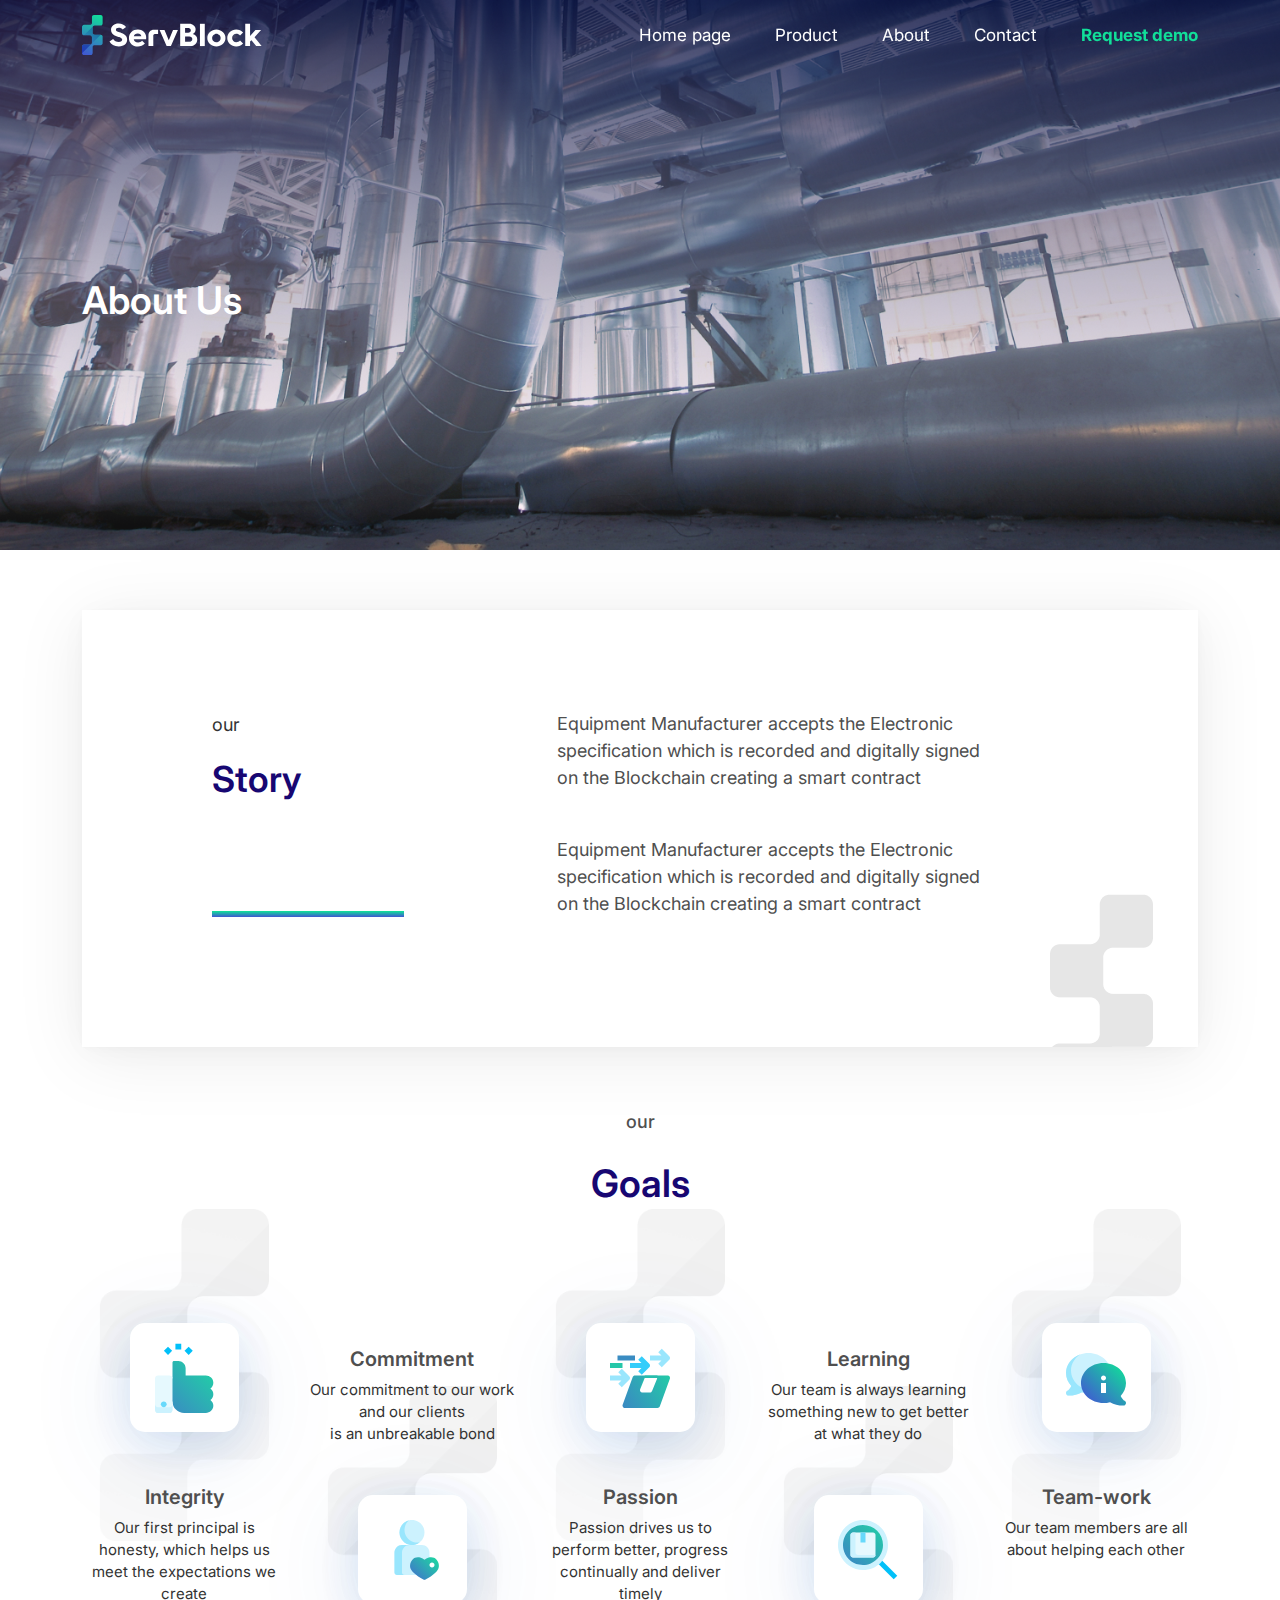
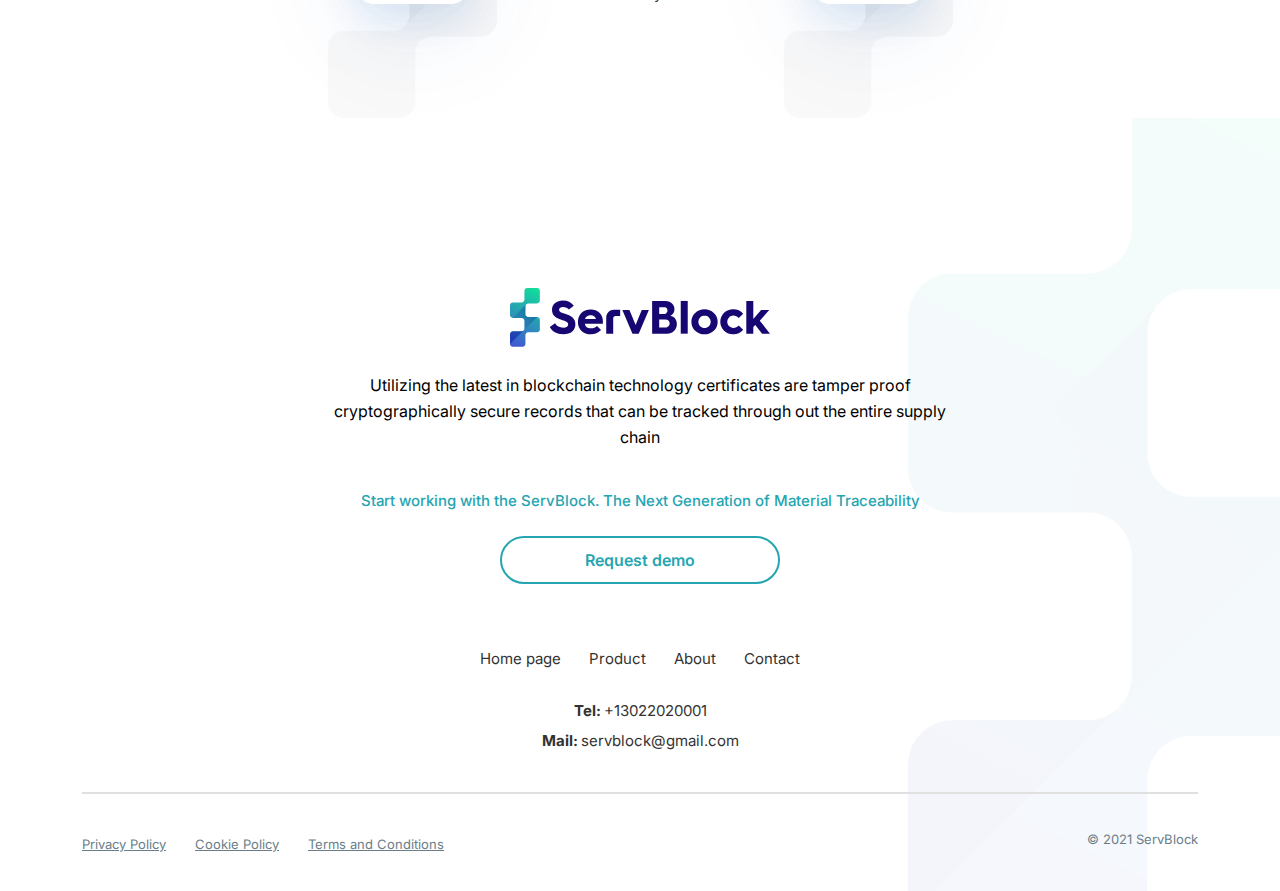
==== about-us.html @ 9f42ec57 "update" ====
<!DOCTYPE html>
<html lang="en">

<head>
    <meta charset="UTF-8">
    <meta http-equiv="X-UA-Compatible" content="IE=edge">
    <meta name="viewport" content="width=device-width, initial-scale=1.0">
    <title>About Us</title>
    <link rel="stylesheet" href="css/bootstrap.min.css">
    <link rel="stylesheet" href="css/common.css">
    <link rel="stylesheet" href="css/responsive.css">
</head>

<body>
    <div class="page-wrapper">
        <header class="header">
            <div class="container">
                <div class="row">
                    <div class="col-md-3">
                        <div class="header__logo">
                            <a href="index.html">
                                <img src="img/logo.svg" class="whitetext" alt="logo">
                                <img src="img/logo-blue.svg" class="bluetext" alt="logo">
                            </a>
                        </div>
                    </div>
                    <div class="col-md-9">
                        <button class="closemenu">
                            <img src="img/close.svg" alt="close menu">
                        </button>
                        <nav class="header__menu">
                            <ul>
                                <li><a href="#">Home page</a></li>
                                <li><a href="#">Product</a></li>
                                <li><a href="#">About</a></li>
                                <li><a href="#">Contact</a></li>
                                <li class="green"><a href="#"><span>Request demo</span></a></li>
                            </ul>
                        </nav>
                    </div>
                    <button class="menuburger">
                        <?xml version="1.0" encoding="iso-8859-1"?>
                        <!-- Generator: Adobe Illustrator 19.0.0, SVG Export Plug-In . SVG Version: 6.00 Build 0)  -->
                        <svg version="1.1" id="Capa_1" xmlns="http://www.w3.org/2000/svg"
                            xmlns:xlink="http://www.w3.org/1999/xlink" x="0px" y="0px" viewBox="0 0 341.333 341.333"
                            style="enable-background:new 0 0 341.333 341.333;" xml:space="preserve">
                            <g>
                                <g>
                                    <rect y="277.333" width="341.333" height="42.667" />
                                </g>
                            </g>
                            <g>
                                <g>
                                    <rect y="149.333" width="341.333" height="42.667" />
                                </g>
                            </g>
                            <g>
                                <g>
                                    <rect y="21.333" width="341.333" height="42.667" />
                                </g>
                            </g>

                        </svg>

                    </button>
                </div>
            </div>



        </header>

        <main class="main">
            <section class="mainsect moreblue">
                <div class="container">
                    <div class="mainsect__textbox">
                        <h1>About Us</h1>
                    </div>
                </div>
                <img src="img/pic4.jpg" alt="img">
            </section>

            <section class="ourstory">
                <div class="container">
                    <div class="ourstory__wrapp">
                        <div class="row">
                            <div class="col-lg-5">
                                <div class="ourstory-title">
                                    <span>our</span>
                                    <p>Story</p>
                                </div>
                            </div>
                            <div class="col-lg-7">
                                <div class="ourstory__descr">
                                    <p>
                                        Equipment Manufacturer accepts the Electronic specification which is recorded
                                        and digitally signed on the Blockchain creating a smart contract
                                    </p>
                                    <p>
                                        Equipment Manufacturer accepts the Electronic specification which is recorded
                                        and digitally signed on the Blockchain creating a smart contract
                                    </p>
                                </div>
                            </div>
                        </div>
                    </div>
                </div>
            </section>

            <section class="product-chain goals">
                <div class="container">
                    <h6>our</h6>
                    <h2>Goals</h2>
                    <div class="row">
                        <div class="col-lg-3 col-sm-6">
                            <div class="chainblock">
                                <div class="chainblock__pic">
                                    <div class="chainblock__picwrap">
                                        <img src="img/goal1.svg" alt="icon">
                                    </div>
                                </div>
                                <div class="chainblock__text">
                                    <p class="title">Integrity</p>
                                    <p>
                                        Our first principal is honesty, which helps us meet the expectations we create
                                    </p>
                                </div>
                            </div>
                        </div>
                        <div class="col-lg-3 col-sm-6">
                            <div class="chainblock">
                                <div class="chainblock__pic">
                                    <div class="chainblock__picwrap">
                                        <img src="img/goal2.svg" alt="icon">
                                    </div>
                                </div>
                                <div class="chainblock__text">
                                    <p class="title">Commitment</p>
                                    <p>
                                        Our commitment to our work and our clients is an unbreakable bond
                                    </p>
                                </div>
                            </div>
                        </div>
                        <div class="col-lg-3 col-sm-6">
                            <div class="chainblock">
                                <div class="chainblock__pic">
                                    <div class="chainblock__picwrap">
                                        <img src="img/goal3.svg" alt="icon">
                                    </div>
                                </div>
                                <div class="chainblock__text">
                                    <p class="title">Passion</p>
                                    <p>
                                        Passion drives us to perform better, progress continually and deliver timely
                                    </p>
                                </div>
                            </div>
                        </div>
                        <div class="col-lg-3 col-sm-6">
                            <div class="chainblock">
                                <div class="chainblock__pic">
                                    <div class="chainblock__picwrap">
                                        <img src="img/goal4.svg" alt="icon">
                                    </div>
                                </div>
                                <div class="chainblock__text">
                                    <p class="title">Learning</p>
                                    <p>
                                        Our team is always learning something new to get better at what they do
                                    </p>
                                </div>
                            </div>
                        </div>
                        <div class="col-lg-3 col-sm-6">
                            <div class="chainblock">
                                <div class="chainblock__pic">
                                    <div class="chainblock__picwrap">
                                        <img src="img/goal5.svg" alt="icon">
                                    </div>
                                </div>
                                <div class="chainblock__text">
                                    <p class="title">Team-work</p>
                                    <p>
                                        Our team members are all about helping each other
                                    </p>
                                </div>
                            </div>
                        </div>
                    </div>
                </div>
            </section>

        </main>








        <footer class="footer">
            <div class="container">
                <div class="footer__logo"><a href="index.html"><img src="img/logo-footer.svg" alt="logo"></a></div>
                <div class="footer__descr">
                    <p>
                        Utilizing the latest in blockchain technology certificates are tamper proof
                        cryptographically
                        secure
                        records that can be tracked through out the entire supply chain
                    </p>
                </div>
                <div class="reqdemobox">
                    <p>Start working with the ServBlock. The Next Generation of Material Traceability</p>
                    <a href="#" class="custombtn darkgreen">Request demo</a>
                </div>
                <div class="footer__inf">
                    <ul class="footer__nav">
                        <li><a href="#">Home page</a></li>
                        <li><a href="#">Product</a></li>
                        <li><a href="#">About</a></li>
                        <li><a href="#">Contact</a></li>
                    </ul>
                    <ul class="footer__contacts">
                        <li>Tel:<a href="tel:+13022020001">+13022020001</a></li>
                        <li>Mail:<a href="mailto:servblock@gmail.com">servblock@gmail.com</a></li>
                    </ul>
                </div>
                <div class="footer__bottsect d-flex justify-content-between">
                    <ul>
                        <li><a href="#">Privacy Policy</a></li>
                        <li><a href="#">Cookie Policy</a></li>
                        <li><a href="#">Terms and Conditions</a></li>
                    </ul>
                    <span>© 2021 ServBlock</span>
                </div>
            </div>



        </footer>
    </div>





    <script src="js/jquery.js"></script>
    <script src="js/bootstrap.min.js"></script>
    <script src="js/common.js"></script>
</body>

</html>
---- css/common.css ----
@import url('https://fonts.googleapis.com/css2?family=Inter:wght@100;200;300;400;500;600;700;800;900&display=swap');

body,
html {
    height: 100%;
}

body {
    font-family: 'Inter', sans-serif;
    overflow-x: hidden;
}

.page-wrapper {
    min-height: 100%;
    display: flex;
    flex-direction: column;
}

h1 {
    font-weight: 600;
    font-size: 42px;
    line-height: 56px;
    color: #fff;
}

h2 {
    color: #170772;
    font-weight: 600;
    font-size: 42px;
    line-height: 56px;
}

h3 {
    font-weight: bold;
    font-size: 36px;
    line-height: 48px;
}

h6 {
    color: #4F4F4F;
    font-size: 18px;
    line-height: 30px;
}

.main {
    flex: 1 1 auto;
}

header.header {
    position: fixed;
    left: 0;
    top: 0;
    width: 100%;
    z-index: 11;
    height: 96px;
    display: flex;
    align-items: center;
    transition: .3s;
    -webkit-transition: .3s;
    -moz-transition: .3s;
    -ms-transition: .3s;
    -o-transition: .3s;
}

header.header.white {
    background-color: #fff;
    box-shadow: 0 0 15px #dfe6ef;
}

header.header.white .header__menu ul li a {
    color: #000;
}

header.header.white .header__menu ul li.green a {
    color: #11DF99;
}

.header__menu {
    height: 100%;
    display: flex;
    align-items: center;
    justify-content: flex-end;
}

.header__menu ul {
    list-style-type: none;
    padding: 0;
    margin: 0;
}

.header__menu ul li {
    display: inline-block;
    margin-right: 48px;
}

.header__menu ul li:last-child {
    margin-right: 0;
}

.header__menu ul li a {
    text-decoration: none;
    color: #fff;
    font-size: 17px;
    line-height: 24px;
    position: relative;
    transition: .3s;
    -webkit-transition: .3s;
    -moz-transition: .3s;
    -ms-transition: .3s;
    -o-transition: .3s;
}

.header__menu ul li:not(.green) a:after {
    content: '';
    display: inline-block;
    height: 2px;
    background: #11DF99;
    width: 0;
    position: absolute;
    bottom: -5px;
    left: 0;
    transition: .3s;
    -webkit-transition: .3s;
    -moz-transition: .3s;
    -ms-transition: .3s;
    -o-transition: .3s;
}

.header__menu ul li:not(.green) a:hover:after {
    width: 100%;
}

.header__menu ul li.green a {
    font-weight: bold;
    color: #11DF99;
}

.header__menu ul li.green a {
    position: relative;
    display: inline-block;
}

.header__menu ul li.green a:before {
    content: 'Request demo';
    display: inline-block;
    position: absolute;
    left: 0;
    top: auto;
    color: #fff;
    transform: translate3d(0, -18px, 0);
    opacity: 0;
    transition: all cubic-bezier(0.190, 1.000, 0.220, 1.000) .8s;
}

.white .header__menu ul li.green a:before {
    color: #000;
}

.header__menu ul li.green a:hover:before {
    transform: translate3d(0, 0, 0);
    opacity: 1;
}

.header__menu ul li.green a:hover span {
    transform: translate3d(0, 16px, 0);
    opacity: 0;
}

.header__menu ul li.green a span {
    display: inline-block;
    vertical-align: top;
    transition: all cubic-bezier(0.190, 1.000, 0.220, 1.000) .8s;
}

.header__logo a img {
    max-width: 100%;
}

.mainsect {
    max-height: 100vh;
    height: 650px;
    /* background-image: url('../img/pic1.jpg');
    background-size: cover;
    background-repeat: no-repeat; */
    position: relative;
    display: flex;
    align-items: center;
}

.mainsect>img {
    width: 100%;
    height: 100%;
    position: absolute;
    object-fit: cover;
    top: 0;
    left: 0;
}

.mainsect:after {
    content: '';
    display: block;
    position: absolute;
    left: 0;
    top: 0;
    width: 100%;
    height: 100%;
    /* background: #2B2B2B; */
    background: linear-gradient(180deg, #091343 0%, rgba(255, 255, 255, 0) 95.23%);
    opacity: 0.6;
}

.mainsect__textbox {
    position: relative;
    z-index: 2;
    max-width: 526px;
    margin-top: 90px;
}

.mainsect__textbox h1 {
    margin-bottom: 56px;
}

.mainsect__buttons {
    display: flex;
    align-items: center;
    justify-content: space-between;
}

.custombtn {
    max-width: 250px;
    width: 100%;
    height: 56px;
    display: flex;
    align-items: center;
    justify-content: center;
    text-align: center;
    font-weight: 600;
    font-size: 17px;
    line-height: 24px;
    color: #fff;
    text-decoration: none;
    border-radius: 30px;
    -webkit-border-radius: 30px;
    -moz-border-radius: 30px;
    -ms-border-radius: 30px;
    -o-border-radius: 30px;
    border: 2px solid #11DF99;
    transition: .3s;
    -webkit-transition: .3s;
    -moz-transition: .3s;
    -ms-transition: .3s;
    -o-transition: .3s;
}

.custombtn:hover {
    color: #fff;
}

.custombtn.greenbtn {
    background: #11DF99;
}

.custombtn.white {
    background: #FFFFFF;
    opacity: 0.8;
    color: #11DF99;
    border: none;
}

.ourpdoducts {
    padding: 72px 0 150px;
    overflow: hidden;
}

.ourpdoducts h6 {
    margin-bottom: 24px;
    text-align: center;
}

.ourpdoducts h2 {
    text-align: center;
    margin-bottom: 109px;
}

.productsect {
    padding: 66px 0;
    position: relative;
}

.productsect:after {
    content: '';
    display: inline-block;
    background: rgba(242, 242, 242, 0.8);
    border-radius: 20px;
    width: 870px;
    height: 100%;
    position: absolute;
    /* right: calc(50% + 120px); */
    right: calc(50% + 420px);
    top: 0;
    -webkit-border-radius: 20px;
    -moz-border-radius: 20px;
    -ms-border-radius: 20px;
    -o-border-radius: 20px;
}

.productsect .row {
    position: relative;
    z-index: 2;
}

.productsect__text {
    max-width: 416px;
    position: relative;
}

.productsect__text p {
    font-size: 18px;
    line-height: 30px;
    color: #4F4F4F;
}

.productsect__text p:last-child {
    margin-bottom: 0;
}

.productsect__text:before {
    content: '';
    display: inline-block;
    width: 25px;
    height: 25px;
    background: url('../img/cube-icon.svg') no-repeat center / 100%;
    position: absolute;
    left: -29px;
    top: -29px;
}

.productsect img {
    max-width: 100%;
    filter: drop-shadow(0px 19px 116px rgba(22, 92, 186, 0.11)) drop-shadow(0px 15.1313px 46.705px rgba(22, 92, 186, 0.0716748)) drop-shadow(0px 10.3906px 47.9761px rgba(22, 92, 186, 0.055)) drop-shadow(0px 5.30649px 51.6653px rgba(22, 92, 186, 0.0383252));
    border-radius: 8px;
}

.productsect:nth-child(even) .row {
    flex-direction: row-reverse;
}

.productsect:nth-child(even):after {
    right: initial;
    left: calc(50% + 420px);
}

.header__logo a {
    position: relative;
    display: inline-block;
    width: 213px;
    height: 48px;
}

.header__logo a img {
    position: absolute;
    top: 0;
    left: 0;
}

.bluetext {
    opacity: 0;
}

.whitetext {
    opacity: 1;
}

header.white .bluetext {
    opacity: 1;
}

header.white .whitetext {
    opacity: 0;
}

.productsects .productsect:before {
    content: '';
    display: inline-block;
    border-radius: 10px;
    -webkit-border-radius: 10px;
    -moz-border-radius: 10px;
    -ms-border-radius: 10px;
    -o-border-radius: 10px;
    position: absolute;
}

.productsects .productsect:nth-child(1):before {
    left: 16%;
    top: -24px;
    width: 48px;
    height: 48px;
    background: #11DF99;
}

.productsects .productsect:nth-child(2):before {
    width: 93px;
    height: 93px;
    background: #25A5B1;
    bottom: 30px;
    right: calc(50% - 75px);
}

.productsects .productsect:nth-child(4):before {
    right: 18%;
    bottom: 14px;
    width: 48px;
    height: 48px;
    background: #11DF99;
}

.productsects .productsect:nth-child(6):before {
    right: 60%;
    bottom: 60px;
    width: 48px;
    height: 48px;
    background: #25A5B1;
}

.service {
    background-color: #4059D1;
    padding: 64px 0;
    position: relative;
    background-image: url('../img/figure1.png');
    background-repeat: no-repeat;
    background-position: bottom right 30%;
}


.service h3 {
    color: #fff;
    margin-bottom: 48px;
}

.service__descr p {
    font-size: 15px;
    line-height: 22px;
    color: #fff;
    margin-bottom: 24px;
}

.service__descr p.title {
    margin-bottom: 0;
    font-weight: bold;
}

.service__descr ul {
    list-style-type: none;
    padding: 0;
    margin: 0 0 24px 0;
    max-width: 500px;
}

.service__descr ul li {
    color: #fff;
    font-size: 15px;
    line-height: 22px;
    position: relative;
    padding-left: 20px;
}

.service__descr ul li:before {
    content: '✓';
    display: inline-block;
    position: absolute;
    left: 0;
    top: 1px;
}

.service__abspic {
    position: absolute;
    right: 0;
    top: 0;
    max-width: calc(100% - 500px);
}

.service__descr.lists {
    position: relative;
}

footer {
    padding-top: 170px;
    background: url('../img/footer-bg.png') no-repeat right top / auto 100%;
}

.footer__logo {
    text-align: center;
    margin-bottom: 36px;
}

.footer__logo img {
    max-width: 300px;
}

.footer__descr {
    margin: 0 auto 64px;
    max-width: 650px;
}

.footer__descr p {
    font-size: 18px;
    line-height: 30px;
    color: #000;
    text-align: center;
}

.footer__descr p:last-child {
    margin-bottom: 0;
}

.reqdemobox {
    max-width: 565px;
    margin: 0 auto 120px;
}

.reqdemobox p {
    margin-bottom: 24px;
    color: #25A5B1;
    font-weight: 500;
    font-size: 15px;
    line-height: 22px;
}

.footer .custombtn.darkgreen {
    border: 2px solid #25A5B1;
    border-radius: 25px;
    -webkit-border-radius: 25px;
    -moz-border-radius: 25px;
    -ms-border-radius: 25px;
    -o-border-radius: 25px;
    max-width: 315px;
    height: 48px;
    text-align: center;
    color: #25A5B1;
    font-size: 16px;
    margin: 0 auto;
    transition: .3s;
    -webkit-transition: .3s;
    -moz-transition: .3s;
    -ms-transition: .3s;
    -o-transition: .3s;
}

.footer .custombtn.darkgreen:hover {
    color: #fff;
    background: rgb(37, 165, 177);
    animation: pulse1 2s infinite;
    -webkit-animation: pulse1 2s infinite;
}

.custombtn.greenbtn:hover,
.custombtn:hover {
    animation: pulselight 2s infinite;
    -webkit-animation: pulselight 2s infinite;
}

.custombtn.white:hover {
    animation: pulsewhite 2s infinite;
    -webkit-animation: pulsewhite 2s infinite;
}

@-webkit-keyframes pulsewhite {

    0% {
        -webkit-box-shadow: 0 0 0 0 rgba(255, 255, 255, .3);
    }

    70% {
        -webkit-box-shadow: 0 0 0 20px rgba(255, 255, 255, 0);
    }

    100% {
        -webkit-box-shadow: 0 0 0 0 rgba(255, 255, 255, .3);
    }
}

@keyframes pulsewhite {
    0% {
        -webkit-box-shadow: 0 0 0 0 rgba(255, 255, 255, .3);
    }

    70% {
        -webkit-box-shadow: 0 0 0 20px rgba(255, 255, 255, 0);
    }

    100% {
        -webkit-box-shadow: 0 0 0 0 rgba(255, 255, 255, .3);
    }
}

@-webkit-keyframes pulselight {

    0% {
        -webkit-box-shadow: 0 0 0 0 rgba(17, 223, 153, .3);
    }

    70% {
        -webkit-box-shadow: 0 0 0 20px rgba(17, 223, 153, 0);
    }

    100% {
        -webkit-box-shadow: 0 0 0 0 rgba(17, 223, 153, .3);
    }
}

@keyframes pulselight {
    0% {
        -webkit-box-shadow: 0 0 0 0 rgba(17, 223, 153, .3);
    }

    70% {
        -webkit-box-shadow: 0 0 0 20px rgba(17, 223, 153, 0);
    }

    100% {
        -webkit-box-shadow: 0 0 0 0 rgba(17, 223, 153, .3);
    }
}

@-webkit-keyframes pulse1 {

    0% {
        -webkit-box-shadow: 0 0 0 0 rgba(37, 165, 177, .3);
    }

    70% {
        -webkit-box-shadow: 0 0 0 20px rgba(37, 165, 177, 0);
    }

    100% {
        -webkit-box-shadow: 0 0 0 0 rgba(37, 165, 177, .3);
    }
}

@keyframes pulse1 {
    0% {
        -webkit-box-shadow: 0 0 0 0 rgba(37, 165, 177, .3);
    }

    70% {
        -webkit-box-shadow: 0 0 0 20px rgba(37, 165, 177, 0);
    }

    100% {
        -webkit-box-shadow: 0 0 0 0 rgba(37, 165, 177, .3);
    }
}

.footer__nav {
    list-style-type: none;
    padding: 0;
    margin: 0 0 56px 0;
    text-align: center;
}

.footer__nav li {
    display: inline-block;
    vertical-align: middle;
    margin: 0 12px;
}

.footer__nav li a {
    color: #333333;
    font-size: 15px;
    line-height: 22px;
    text-decoration: none;
    transition: .3s;
    -webkit-transition: .3s;
    -moz-transition: .3s;
    -ms-transition: .3s;
    -o-transition: .3s;
    position: relative;
}

.footer__nav li a:after {
    content: '';
    display: inline-block;
    height: 2px;
    width: 0;
    background: #25A5B1;
    position: absolute;
    bottom: -3px;
    left: 0;
    transition: .3s;
    -webkit-transition: .3s;
    -moz-transition: .3s;
    -ms-transition: .3s;
    -o-transition: .3s;
}

.footer__nav li a:hover {
    color: #25A5B1;
}

.footer__nav li a:hover:after {
    width: 100%;
}

.footer__contacts {
    list-style-type: none;
    padding: 0;
    margin: 0;
    text-align: center;
}

.footer__contacts li {
    font-weight: bold;
    font-size: 15px;
    line-height: 22px;
    color: #333333;
    margin-bottom: 8px;
}

.footer__contacts li:last-child {
    margin-bottom: 0;
}

.footer__contacts li a {
    text-decoration: none;
    font-weight: normal;
    color: #333333;
    display: inline-block;
    margin-left: 3px;
    transition: .3s;
    -webkit-transition: .3s;
    -moz-transition: .3s;
    -ms-transition: .3s;
    -o-transition: .3s;
}

.footer__contacts li a:hover {
    color: #25A5B1;
}

.footer__inf {
    padding-bottom: 55px;
}

.footer__bottsect {
    padding: 36px 0;
    border-top: 2px solid #E0E0E0;
}

.footer__bottsect ul {
    list-style-type: none;
    padding: 0;
    margin: 0;
}

.footer__bottsect ul li {
    display: inline-block;
    vertical-align: middle;
    margin-right: 25px;
}

.footer__bottsect ul li a {
    color: #6A7E89;
    font-size: 13px;
    line-height: 18px;
}

.footer__bottsect ul li a:hover {
    text-decoration: none;
}

.footer__bottsect span {
    color: #6A7E89;
    font-size: 13px;
    line-height: 18px;
}

.menuburger,
.closemenu {
    display: none;
}

body.overflowhidden {
    overflow: hidden;
}

.reqdemobox p {
    text-align: center;
}

.mainsect.home .custombtn {
    max-width: 270px;
}

.product-chain {
    padding: 108px 0 50px 0;
}

.product-chain h6 {
    margin-bottom: 24px;
    text-align: center;
}

.product-chain h2 {
    text-align: center;
    margin-bottom: 0;
}

.chainblock__picwrap {
    width: 130px;
    height: 130px;
    background: #FFFFFF;
    box-shadow: 0px 19px 116px rgba(22, 92, 186, 0.11), 0px 15.1313px 46.705px rgba(22, 92, 186, 0.0716748), 0px 10.3906px 47.9761px rgba(22, 92, 186, 0.055), 0px 5.30649px 51.6653px rgba(22, 92, 186, 0.0383252);
    border-radius: 15px;
    display: flex;
    align-items: center;
    justify-content: center;
    margin: 0 auto;
}

.chainblock__pic {
    padding: 135px 0 80px 0;
}

.chainblock__text {
    min-height: 78px;
    max-width: 280px;
    margin: 0 auto;
}

.chainblock__text p {
    font-size: 17px;
    line-height: 26px;
    color: #333333;
    text-align: center;
}

.chainblock__text p:last-child {
    margin-bottom: 0;
}

.chainblock {
    background: url('../img/figure2.png') no-repeat top center;
    display: flex;
    flex-wrap: wrap;
}

.chainblock>div {
    max-width: 100%;
    width: 100%;
}

.product-chain .row .col-lg-3:nth-child(even) .chainblock__pic {
    order: 2;
    padding: 80px 0 135px 0;
}

.product-chain .row .col-lg-3:nth-child(even) .chainblock__text {
    order: 1;
}

.product-chain .row .col-lg-3:nth-child(even) .chainblock {
    margin-top: 175px;
    background-position: bottom center;
}

.benefits {
    padding: 50px 0 0 0;
    position: relative;
}

.benefits h6 {
    margin-bottom: 24px;
}

.benefits h2 {
    margin-bottom: 70px;
}

.benefits__left img {
    width: 100%;
    max-width: 526px;
    box-shadow: 0px 19px 116px rgba(22, 92, 186, 0.11), 0px 15.1313px 46.705px rgba(22, 92, 186, 0.0716748), 0px 10.3906px 47.9761px rgba(22, 92, 186, 0.055), 0px 5.30649px 51.6653px rgba(22, 92, 186, 0.0383252);
    border-radius: 15px;
}

.benefit-text {
    margin-bottom: 56px;
}

.benefit-text:last-child {
    margin-bottom: 0;
}

.benefit-text .title {
    color: #000;
    font-weight: 600;
    font-size: 24px;
    line-height: 36px;
    margin-bottom: 24px;
}

.benefit-text .descr p {
    color: #333333;
    font-size: 16px;
    line-height: 24px;
}

.benefit-text .descr p:last-child {
    margin-bottom: 0;
}

.benefits__left {
    position: sticky;
    top: 110px;
}

.benefits__circle {
    background: #F2F2F2;
    opacity: 0.5;
    width: 534px;
    height: 534px;
    position: absolute;
    left: 50%;
    top: 50%;
    transform: translate(-50%, -50%);
    -webkit-transform: translate(-50%, -50%);
    -moz-transform: translate(-50%, -50%);
    -ms-transform: translate(-50%, -50%);
    -o-transform: translate(-50%, -50%);
    border-radius: 50%;
    -webkit-border-radius: 50%;
    -moz-border-radius: 50%;
    -ms-border-radius: 50%;
    -o-border-radius: 50%;
    z-index: 1;
}

.benefits .container {
    z-index: 2;
    position: relative;
}

.reqdemo {
    height: 100vh;
    background: url('../img/pic3.jpg') no-repeat center / cover;
    display: flex;
    align-items: center;
    z-index: 2;
}

.reqdemo:after {
    content: '';
    display: block;
    width: 100%;
    height: 100%;
    position: absolute;
    left: 0;
    top: 0;
    background: #4059D1;
    opacity: .9;
}

.reqdemo__formsect {
    padding: 72px 100px;
    background: #fff;
    position: relative;
    z-index: 2;
    border-radius: 15px;
}

.reqdemo__formsect h2 {
    margin-bottom: 48px;
}

.inputfield input {
    width: 100%;
    outline: none;
    border-radius: 10px;
    background: #F8F8F8;
    border: 1px solid rgba(0, 0, 0, 0.05);
    height: 56px;
    padding-left: 22px;
    padding-right: 10px;
    font-size: 16px;
    color: #3C3C3C;
}

.inputfield input::placeholder {
    color: #BDBDBD;
}

.inputfield {
    margin-bottom: 20px;
}

.select2-container {
    width: 100% !important;
}

.select2-container--default .select2-selection--single {
    height: 56px;
    background: #F8F8F8;
    border: 1px solid rgba(0, 0, 0, 0.05);
    border-radius: 10px;
}

.select2-container--default .select2-selection--single .select2-selection__rendered {
    line-height: 56px;
    padding-left: 22px;
}

.select2-container--default .select2-selection--single .select2-selection__arrow b {
    border-width: 7px 6px 0 6px;
}

.select2-container--default.select2-container--open .select2-selection--single .select2-selection__arrow b {
    border-width: 0 6px 7px 6px;
}

.select2-container--default .select2-selection--single .select2-selection__arrow {
    top: 50%;
    right: 10px;
    transform: translateY(-50%);
}

.select2-container--default .select2-search--dropdown .select2-search__field {
    outline: none;
}

.reqdemo__formsect .descr {
    font-size: 12px;
    line-height: 18px;
    margin: 48px 0 42px 0;
}

.reqdemo__formsect .descr p:last-child {
    margin-bottom: 0;
}

.checkfield input {
    display: none;
}

.checkfield label {
    margin: 0;
    position: relative;
    font-size: 12px;
    line-height: 15px;
    color: #000;
    margin-bottom: 48px;
    padding-left: 30px;
    cursor: pointer;
}

.checkfield label:after {
    content: '';
    display: inline-block;
    width: 17px;
    height: 17px;
    border: 1px solid #4F4F4F;
    border-radius: 2px;
    position: absolute;
    left: 0;
    top: 50%;
    transform: translateY(-50%);
    -webkit-transform: translateY(-50%);
    -moz-transform: translateY(-50%);
    -ms-transform: translateY(-50%);
    -o-transform: translateY(-50%);
}

.checkfield input:checked+label:after {
    background-image: url('../img/check.svg');
    background-repeat: no-repeat;
    background-position: center;
    background-size: 100%;
}

.reqdemo {
    padding-top: 96px;
    position: relative;
}

.contact-infosect {
    height: 530px;
    overflow: hidden;
    position: relative;
    display: flex;
    align-items: center;
}

.contact-infosect:after {
    content: '';
    display: block;
    position: absolute;
    left: 0;
    top: 0;
    width: 100%;
    height: 100%;
    background: #4059D1;
    opacity: 0.9;
}

.contfsbg {
    width: 100%;
    height: 100%;
    object-fit: cover;
    object-position: 50% 50%;
    position: absolute;
    left: 0;
    top: 0;
}

.contact-infosect__descr {
    position: relative;
    z-index: 2;
}

.contact-infosect__descr .sectsubtit {
    color: #fff;
    font-weight: bold;
    font-size: 16px;
    line-height: 24px;
    margin-bottom: 20px;
}

.contact-infosect__descr .conttit {
    margin-bottom: 20px;
    color: #fff;
    font-size: 42px;
    line-height: 140%;
}

.contact-infosect__descr .descr {
    font-size: 16px;
    line-height: 24px;
    color: #fff;
    max-width: 540px;
    margin-bottom: 64px;
}

.contact-infosect__descr .descr p:last-child {
    margin-bottom: 0;
}

.contlist {
    list-style-type: none;
    padding: 0;
    margin: 0;
}

.contlist li {
    position: relative;
    max-width: 257px;
    display: inline-block;
    vertical-align: top;
    color: #fff;
    font-weight: bold;
    font-size: 16px;
    line-height: 24px;
    margin-right: 65px;
    padding-left: 44px;
}

.contlist li:last-child {
    margin-right: 0;
}

.contlist li a {
    color: #fff;
    text-decoration: none;
}

.contlist li:after {
    content: '';
    display: inline-block;
    width: 33px;
    height: 33px;
    position: absolute;
    left: 0;
    top: -4px;
}

.contlist li.cltel:after {
    background: url('../img/circphone.png');
}

.contlist li.clmail:after {
    background: url('../img/circmail.png');
}

.contlist li.claddr:after {
    background: url('../img/circhome.png');
}

.main__headpadd {
    padding-top: 96px;
}

.reqcallback {
    padding: 100px 0 50px;
}

.reqcallback .reqdemo__formsect {
    filter: drop-shadow(0px 9px 68px rgba(0, 0, 0, 0.08)) drop-shadow(0px 3.75998px 28.4088px rgba(0, 0, 0, 0.0216937)) drop-shadow(0px 2.01027px 15.1887px rgba(0, 0, 0, 0.0136925)) drop-shadow(0px 1.12694px 8.51466px rgba(0, 0, 0, 0.0104079)) drop-shadow(0px 0.598509px 4.52207px rgba(0, 0, 0, 0.00770003)) drop-shadow(0px 0.249053px 1.88173px rgba(0, 0, 0, 0.00437391));
}

.mapsection__text .title {
    color: #000;
    font-size: 42px;
    line-height: 140%;
    margin-bottom: 38px;
}

.mapsection__text ul {
    list-style-type: none;
    padding: 0;
    margin: 0;
}

.mapsection__text ul li {
    position: relative;
    font-size: 16px;
    line-height: 24px;
    color: #000;
    max-width: 260px;
    margin-bottom: 25px;
    padding-left: 44px;
}

.mapsection__text ul li:last-child {
    margin-bottom: 0;
}

.mapsection__text ul li a {
    color: #000;
    text-decoration: none;
}

.mapsection__text ul li:after {
    content: '';
    display: inline-block;
    width: 33px;
    height: 33px;
    position: absolute;
    left: 0;
    top: -3px;
}

.address:after {
    background: url('../img/homeic.png') no-repeat center / 100% 100%;
}

.tel:after {
    background: url('../img/telic.png') no-repeat center / 100% 100%;
}

.email:after {
    background: url('../img/emailic.png') no-repeat center / 100% 100%;
}

.mapsection {
    padding: 50px 0 0 0;
}

.mapwrapper {
    position: relative;
    overflow: hidden;
    height: 575px;
}

#map {
    width: 100%;
    height: 100%;
}

.mainsect.moreblue:after {
    background-image: url('../img/moreblue-bg.png');
    background-repeat: no-repeat;
    background-position: center;
    background-size: 100% 100%;
    opacity: 1;
}

.ourstory {
    padding: 100px 0 97px;
}

.ourstory-title {
    max-width: 192px;
    margin: 0 auto;
    height: 100%;
    position: relative;
    padding-bottom: 10px;
}

.ourstory-title:after {
    content: '';
    display: block;
    height: 6px;
    width: 100%;
    background: linear-gradient(-180deg, #11DF99 3.81%, #4059D1 98.29%);
    position: absolute;
    left: 0;
    bottom: 0;
}

.ourstory-title span {
    display: block;
    margin-bottom: 14px;
    color: #333333;
    font-size: 18px;
    line-height: 30px;
}

.ourstory-title p {
    margin: 0;
    color: #170772;
    font-weight: 600;
    font-size: 36px;
    line-height: 140%;
}

.ourstory__wrapp {
    background-image: url('../img/storybg.png');
    background-repeat: no-repeat;
    background-position: right 45px bottom;
    padding: 100px 0 130px;
    background-color: #FFFFFF;
    box-shadow: 0px 9px 68px rgba(0, 0, 0, 0.08), 0px 3.75998px 28.4088px rgba(0, 0, 0, 0.0216937), 0px 2.01027px 15.1887px rgba(0, 0, 0, 0.0136925), 0px 1.12694px 8.51466px rgba(0, 0, 0, 0.0104079), 0px 0.598509px 4.52207px rgba(0, 0, 0, 0.00770003), 0px 0.249053px 1.88173px rgba(0, 0, 0, 0.00437391);
}

.ourstory__descr p {
    margin-bottom: 45px;
    color: #4F4F4F;
    font-size: 18px;
    line-height: 150%;
}

.ourstory__descr {
    max-width: 437px;
}

.ourstory__descr p:last-child {
    margin-bottom: 0;
}

.product-chain.goals {
    padding: 0;
}

.product-chain.goals .col-lg-3 {
    width: 20%;
}

.product-chain.goals .chainblock__text p {
    font-size: 15px;
    line-height: 22px;
}

.product-chain.goals .chainblock__text .title {
    margin-bottom: 5px;
    font-weight: 600;
    font-size: 20px;
    line-height: 150%;
    color: #4F4F4F;
}

.product-chain.goals .chainblock__picwrap {
    width: 109px;
    height: 109px;
}

.product-chain.goals .chainblock__pic {
    padding: 114px 0 50px 0;
}

.product-chain.goals .row .col-lg-3:nth-child(even) .chainblock__pic {
    padding: 50px 0 114px 0;
}

.product-chain.goals .chainblock {
    background-size: 170px;
}










/* font-family: 'Inter', sans-serif; */
---- css/responsive.css ----
@media(max-width:1600.8px) {
    header.header {
        height: 70px;
    }

    .header__logo {
        display: flex;
    }

    .header__logo a {
        max-width: 180px;
        height: 41px;
    }

    .header__menu ul li {
        margin-right: 40px;
    }

    .mainsect {
        height: 550px;
    }

    .mainsect__textbox h1 {
        margin-bottom: 40px;
    }

    .custombtn {
        height: 50px;
        max-width: 240px;
    }

    .mainsect__textbox {
        max-width: 500px;
    }

    .ourpdoducts h6 {
        margin-bottom: 20px;
    }

    .ourpdoducts h2 {
        margin-bottom: 70px;
    }

    .productsect {
        padding: 50px 0;
    }

    .ourpdoducts {
        padding: 60px 0 80px;
    }

    .service h3 {
        margin-bottom: 30px;
    }

    .service__abspic {
        right: 50px;
        max-width: 700px;
    }

    .footer__logo img {
        max-width: 260px;
    }

    .product-chain {
        padding: 60px 0 50px 0;
    }

    .reqdemo__formsect h2 {
        margin-bottom: 30px;
        font-size: 32px;
        line-height: 42px;
    }

    .reqdemo__formsect .descr {
        margin: 25px 0;
    }

    .inputfield input {
        height: 50px;
    }

    .checkfield label {
        margin-bottom: 25px;
    }

    .reqdemo {
        padding-top: 70px;
        max-height: 800px;
    }

    h1,
    h2 {
        font-size: 38px;
        line-height: 52px;
    }

    h3 {
        font-size: 32px;
        line-height: 42px;
    }

    .productsect__text p,
    .footer__descr p {
        font-size: 16px;
    }

    .footer .custombtn.darkgreen {
        max-width: 280px;
    }

    .footer__inf {
        padding-bottom: 40px;
    }

    .chainblock__picwrap {
        width: 110px;
        height: 110px;
    }

    .chainblock__picwrap img {
        max-width: 60px;
    }

    .chainblock__pic {
        padding: 115px 0 70px 0;
    }

    .chainblock {
        background-size: auto 100%;
    }

    .product-chain .row .col-lg-3:nth-child(even) .chainblock__pic {
        padding: 70px 0 115px 0;
    }

    .product-chain .row .col-lg-3:nth-child(even) .chainblock {
        margin-top: 135px;
    }

    .benefit-text .title {
        margin-bottom: 15px;
    }

    .benefit-text {
        margin-bottom: 40px;
    }

    .main__headpadd {
        padding-top: 70px;
    }

    .contact-infosect {
        height: 430px;
    }

    .contact-infosect__descr .sectsubtit {
        margin-bottom: 5px;
    }

    .contlist li {
        font-weight: 500;
    }

    .reqcallback {
        padding-top: 60px;
    }

    .mapwrapper {
        height: 500px;
    }






























    .chainblock__text p {
        font-size: 16px;
    }

    .benefit-text .title {
        font-size: 22px;
    }

    .contact-infosect__descr .conttit,
    .mapsection__text .title {
        font-size: 32px;
    }



    .productsect__text p,
    .footer__descr p {
        line-height: 26px;
    }




    .service,
    .ourstory {
        padding: 60px 0;
    }




    .service__descr p,
    .product-chain h6,
    .benefits h6 {
        margin-bottom: 20px;
    }

    .footer__logo {
        margin-bottom: 25px;
    }

    .footer__nav {
        margin-bottom: 30px;
    }

    .footer__descr {
        margin-bottom: 40px;
    }

    .benefits h2,
    .contact-infosect__descr .descr {
        margin-bottom: 50px;
    }

    .reqdemobox {
        margin-bottom: 60px;
    }
}

@media(max-width:1199.8px) {


    .header__menu ul li {
        margin-right: 30px;
    }

    .custombtn {
        height: 46px;
    }

    .mainsect {
        height: 450px;
    }

    .ourpdoducts {
        padding: 50px 0 70px;
    }

    .productsect:after {
        right: calc(50% + 250px);
    }

    .productsect:nth-child(even):after {
        left: calc(50% + 250px);
    }

    .productsect {
        padding: 36px 0;
    }

    .productsects .productsect:nth-child(2):before {
        bottom: 10px;
    }

    .productsects .productsect:nth-child(4):before {
        right: 25%;
    }

    .service__abspic {
        max-width: calc(100% - 400px);
        right: 0;
    }

    footer {
        padding-top: 100px;
    }

    .footer__logo img {
        max-width: 200px;
    }

    .footer .custombtn.darkgreen {
        height: 46px;
        max-width: 260px;
    }

    .reqdemobox {
        margin-bottom: 50px;
    }

    .footer__bottsect {
        padding: 20px 0;
        border-top: 1px solid #E0E0E0;
    }

    .reqdemo__formsect {
        padding: 50px 70px;
    }

    .contact-infosect {
        height: 370px;
    }











    h1,
    h2 {
        font-size: 34px;
        line-height: 46px;
    }

    .header__menu ul li a {
        font-size: 16px;
    }





    .ourpdoducts h6,
    .product-chain h6,
    .benefits h6 {
        margin-bottom: 10px;
    }

    .ourpdoducts h2 {
        margin-bottom: 50px;
    }


    .service {
        padding: 50px 0;
    }

}

@media(max-width:991.8px) {
    .header__menu ul li {
        margin-right: 20px;
    }


    .mainsect {
        height: 380px;
    }

    h6 {
        font-size: 16px;
        line-height: 26px;
    }

    .productsect:after {
        right: calc(60%);
        height: 300px;
    }

    .productsect:nth-child(even):after {
        left: 60%;
    }

    .productsect__text {
        max-width: 100%;
        margin-top: 50px;
    }

    .productsect__text p,
    .footer__descr p {
        margin-bottom: 10px;
    }

    .productsects .productsect:nth-child(2):before {
        bottom: initial;
        right: 30px;
        top: 60%;
    }

    .productsects .productsect:nth-child(6):before {
        right: 60%;
        bottom: initial;
        top: 70%;
    }

    .service {
        padding: 50px 0 20px;
    }

    footer {
        padding-top: 50px;
    }

    .productsect img {
        width: 100%;
    }

    .product-chain .row .col-lg-3:nth-child(even) .chainblock {
        margin-top: 60px;
    }

    .chainblock__pic {
        padding: 90px 0 60px 0;
    }

    .product-chain .row .col-lg-3:nth-child(even) .chainblock__pic {
        padding: 60px 0 90px 0;
    }

    .chainblock__text {
        min-height: initial;
    }

    .product-chain {
        padding-bottom: 30px;
    }

    .benefits {
        padding-top: 30px;
    }

    .benefits__left {
        position: relative;
        margin-bottom: 30px;
        top: 0;
    }

    .reqdemo__formsect {
        padding: 40px;
    }

    .contact-infosect {
        height: auto;
        padding: 50px 0;
    }

    .contlist li {
        max-width: 100%;
        width: 100%;
        margin-bottom: 25px;
    }

    .mapsection {
        padding-top: 50px;
    }

    .mapsection__text {
        margin-bottom: 50px;

    }

    .mapsection__text ul li {
        max-width: 100%;
    }

    .contlist li:last-child {
        margin-bottom: 0;
    }

    .ourstory-title {
        margin: 0 0 20px 0;
        height: auto;
    }

    .ourstory__wrapp {
        padding: 50px;
    }

    .ourstory-title span {
        margin-bottom: 0;
    }

    .ourstory__descr p {
        font-size: 16px;
        margin-bottom: 25px;
    }

    .product-chain.goals .col-lg-3 {
        width: 50%;
    }














    h1,
    h2 {
        font-size: 32px;
        line-height: 42px;
    }

    h3 {
        font-size: 28px;
        line-height: 38px;
    }




    .benefit-text {
        margin-bottom: 30px;
    }

}

@media(max-width:767.8px) {
    .menuburger {
        display: inline-block;
        width: 24px;
        height: 24px;
        position: absolute;
        right: 15px;
        top: 50%;
        transform: translateY(-50%);
        -webkit-transform: translateY(-50%);
        -moz-transform: translateY(-50%);
        -ms-transform: translateY(-50%);
        -o-transform: translateY(-50%);
        border: none;
        background-color: transparent;
        outline: none;
        padding: 0;
        margin-top: -2px;
    }

    .menuburger svg rect {
        fill: #fff;
    }

    .white .menuburger svg rect {
        fill: #000;
    }

    .menuburger img {
        width: 100%;
        height: 100%;
    }

    header.header .container {
        position: relative;
    }

    header.header .col-md-9 {
        position: fixed;
        left: 0;
        top: 0;
        background: rgba(0, 0, 0, .9);
        height: 100vh;
        z-index: 2;
        transform: translateX(100%);
        -webkit-transform: translateX(100%);
        -moz-transform: translateX(100%);
        -ms-transform: translateX(100%);
        -o-transform: translateX(100%);
        transition: .5s;
        -webkit-transition: .5s;
        -moz-transition: .5s;
        -ms-transition: .5s;
        -o-transition: .5s;
    }

    header.header .col-md-9.show {
        transform: translateX(0);
        -webkit-transform: translateX(0);
        -moz-transform: translateX(0);
        -ms-transform: translateX(0);
        -o-transform: translateX(0);
    }

    header.header.white .header__menu ul li a {
        color: #fff;
    }

    .header__menu {
        justify-content: center;
    }

    .header__menu ul li {
        margin: 0 0 20px 0;
        display: block;
        text-align: center;
    }

    .header__menu ul li a {
        font-size: 18px;
    }

    .header__menu ul li.green a:hover span {
        transform: none;
        -webkit-transform: none;
        -moz-transform: none;
        -ms-transform: none;
        -o-transform: none;
        opacity: 1;
    }

    .header__menu ul li.green a:hover:before {
        display: none;
    }

    .closemenu {
        padding: 0;
        outline: none;
        background-color: transparent;
        position: absolute;
        right: 30px;
        top: 24px;
        width: 24px;
        height: 24px;
        border: none;
        display: flex;
    }


    .closemenu img {
        width: 100%;
    }

    .service__abspic {
        display: none;
    }

    .benefit-text .title {
        font-size: 20px;
        margin-bottom: 10px;
    }

    .benefits__circle {
        display: none;
    }

    .product-chain {
        padding: 50px 0;
    }

    .chainblock__pic,
    .product-chain .row .col-lg-3:nth-child(even) .chainblock__pic {
        padding: 50px 0;
    }

    .product-chain .row .col-lg-3:nth-child(even) .chainblock__pic {
        order: 1;
    }

    .product-chain .row .col-lg-3:nth-child(even) .chainblock__text {
        order: 2;
    }

    .product-chain .row .col-lg-3:nth-child(even) .chainblock {
        margin-top: 0;
    }

    .benefits {
        padding-top: 0;
    }

    .benefits h2 {
        margin-bottom: 30px;
    }

    .reqdemo {
        height: auto;
        display: block;
        padding-top: 100px;
        max-height: initial;
        padding-bottom: 50px;
    }








}

@media(max-width:575.8px) {
    header.header {
        height: 54px;
    }

    .header__logo a {
        max-width: 150px;
        height: 34px;
    }



    .mainsect__buttons {
        flex-wrap: wrap;
    }

    .mainsect__buttons a {
        margin-top: 15px;
    }

    .mainsect {
        height: 450px;
    }

    .mainsect__textbox h1 {
        margin-bottom: 20px;
    }

    .productsect__text {
        margin-top: 30px;
    }

    .productsect {
        padding: 20px 0;
    }

    .ourpdoducts h2 {
        margin-bottom: 40px;
    }

    .productsects .productsect:nth-child(2):before,
    .productsects .productsect:nth-child(4):before,
    .productsects .productsect:nth-child(6):before {
        display: none;
    }

    .footer__logo img {
        max-width: 160px;
    }

    .footer__nav li {
        margin: 0 6px;
    }

    .footer__bottsect {
        flex-wrap: wrap;
    }

    .footer__bottsect ul li {
        margin-right: 0;
        display: block;
    }

    .footer__bottsect {
        align-items: flex-end;
    }

    .ourpdoducts {
        padding: 50px 0;
    }

    .mainsect__textbox h1 {
        text-align: center;
    }

    .mainsect__buttons {
        justify-content: center;
    }

    .reqdemo__formsect h2 {
        font-size: 24px;
        line-height: 34px;
    }

    .reqdemo__formsect {
        padding: 20px 15px;
        border-radius: 10px;
        -webkit-border-radius: 10px;
        -moz-border-radius: 10px;
        -ms-border-radius: 10px;
        -o-border-radius: 10px;
    }

    .reqdemo__formsect h2 {
        margin-bottom: 20px;
    }

    .inputfield {
        margin-bottom: 10px;
    }

    .mapsection__text ul li {
        margin-bottom: 15px;
    }

    .mapwrapper {
        height: 400px;
    }

    .mapsection__text {
        margin-bottom: 30px;
    }

    .main__headpadd {
        padding-top: 54px;
    }

    .reqcallback {
        padding-top: 50px;
    }

    .contact-infosect__descr .conttit {
        margin-bottom: 10px;
    }

    .benefits h2,
    .contact-infosect__descr .descr {
        margin-bottom: 30px;
    }

    .mapsection__text .title {
        margin-bottom: 20px;
    }

    .mapsection {
        padding-top: 10px;
    }

    .ourstory__wrapp {
        padding: 30px;
        background-position: right 15px bottom;
    }

    .product-chain.goals .col-lg-3 {
        width: 100%;
    }

    .product-chain.goals .row .col-lg-3:nth-child(even) .chainblock__pic,
    .product-chain.goals .chainblock__pic {
        padding: 50px 0;
    }






    h1,
    h2,
    .mapsection__text .title,
    .contact-infosect__descr .conttit {
        font-size: 28px;
        line-height: 38px;
    }

    h3 {
        font-size: 24px;
        line-height: 34px;
    }

    .ourstory-title p {
        font-size: 28px;
    }

    .inputfield input {
        height: 44px;
        padding-left: 15px;
    }

    .select2-container--default .select2-selection--single .select2-selection__rendered {
        line-height: 44px;
        padding-left: 15px;
    }

    .select2-container--default .select2-selection--single {
        height: 44px;
    }

    .service,
    .ourstory {
        padding: 50px 0;
    }







}






























@media(max-height:900.8px) and (min-width:1200px) {
    .reqdemo__formsect {
        padding: 40px 60px;
    }
}

@media(max-height:800.8px) and (min-width:1200px) {
    .reqdemo {
        height: auto;
        padding: 120px 0 50px 0;
        display: block;
    }

}
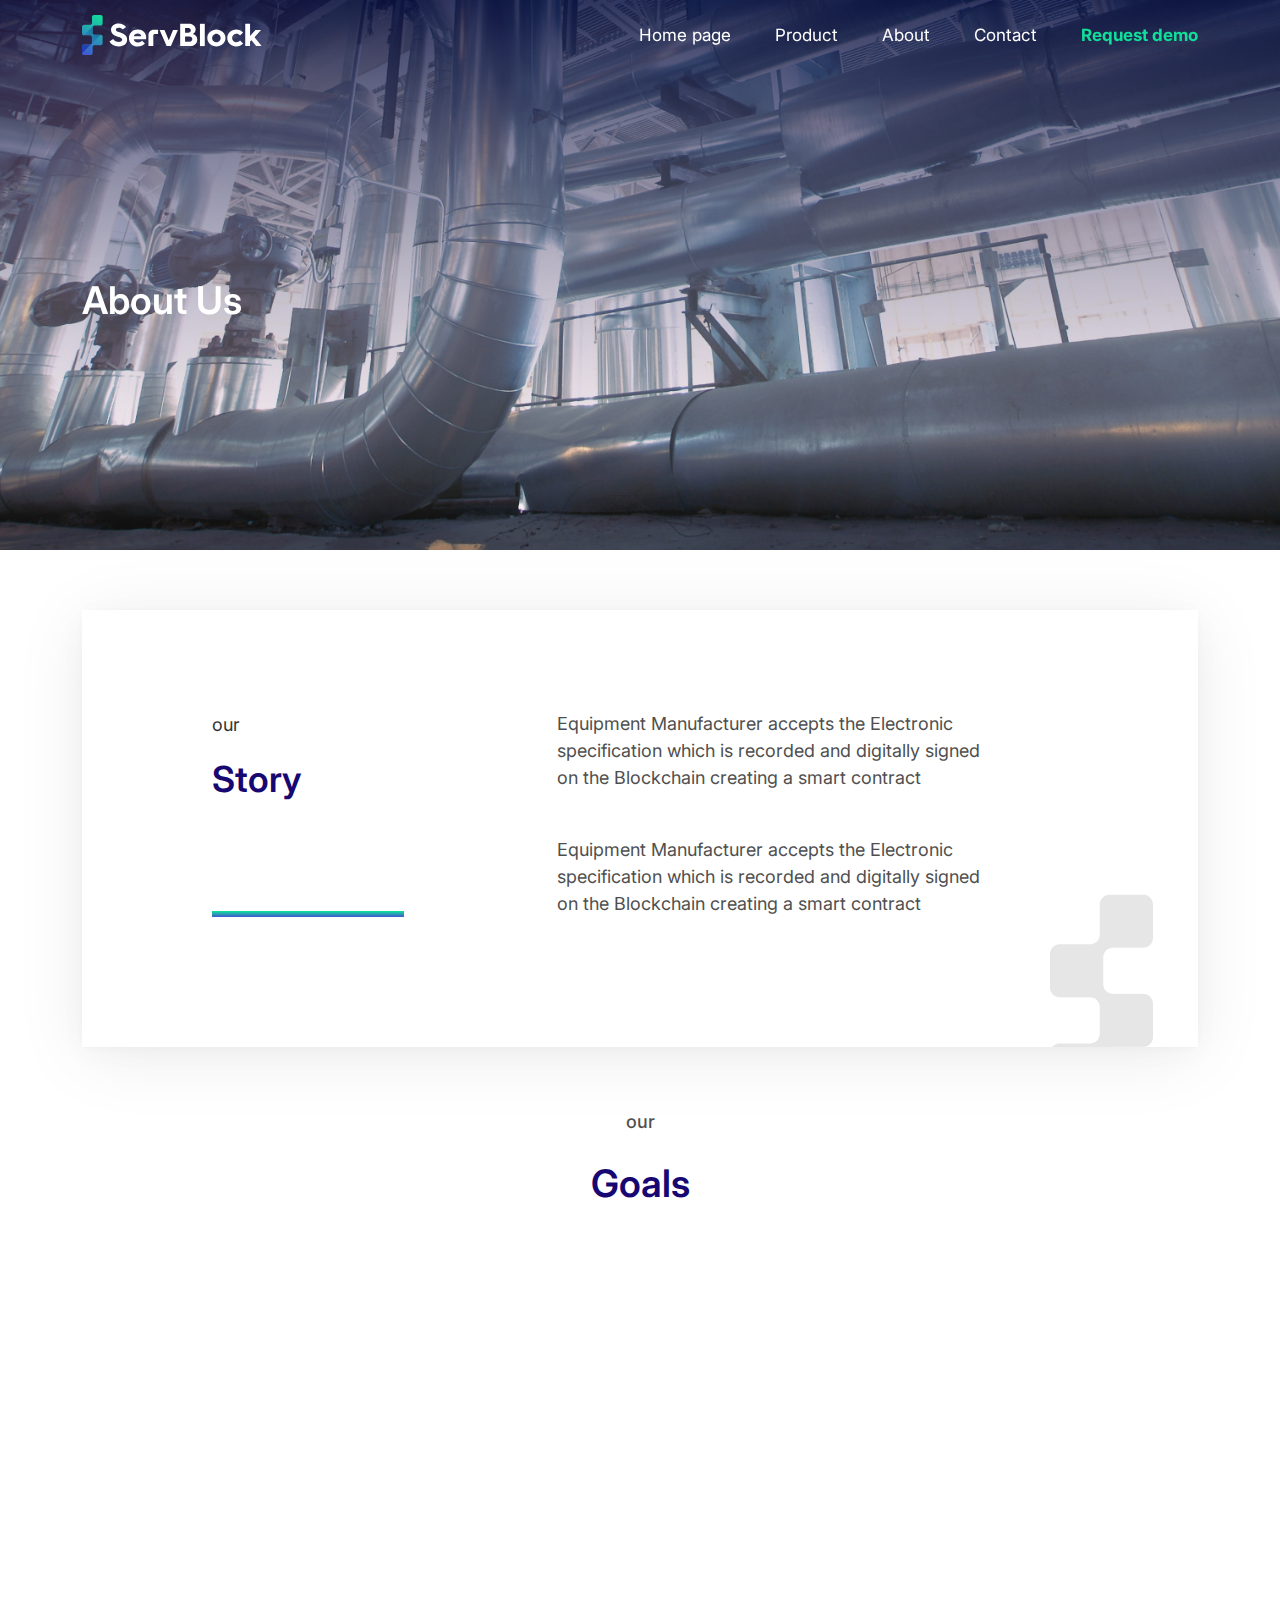
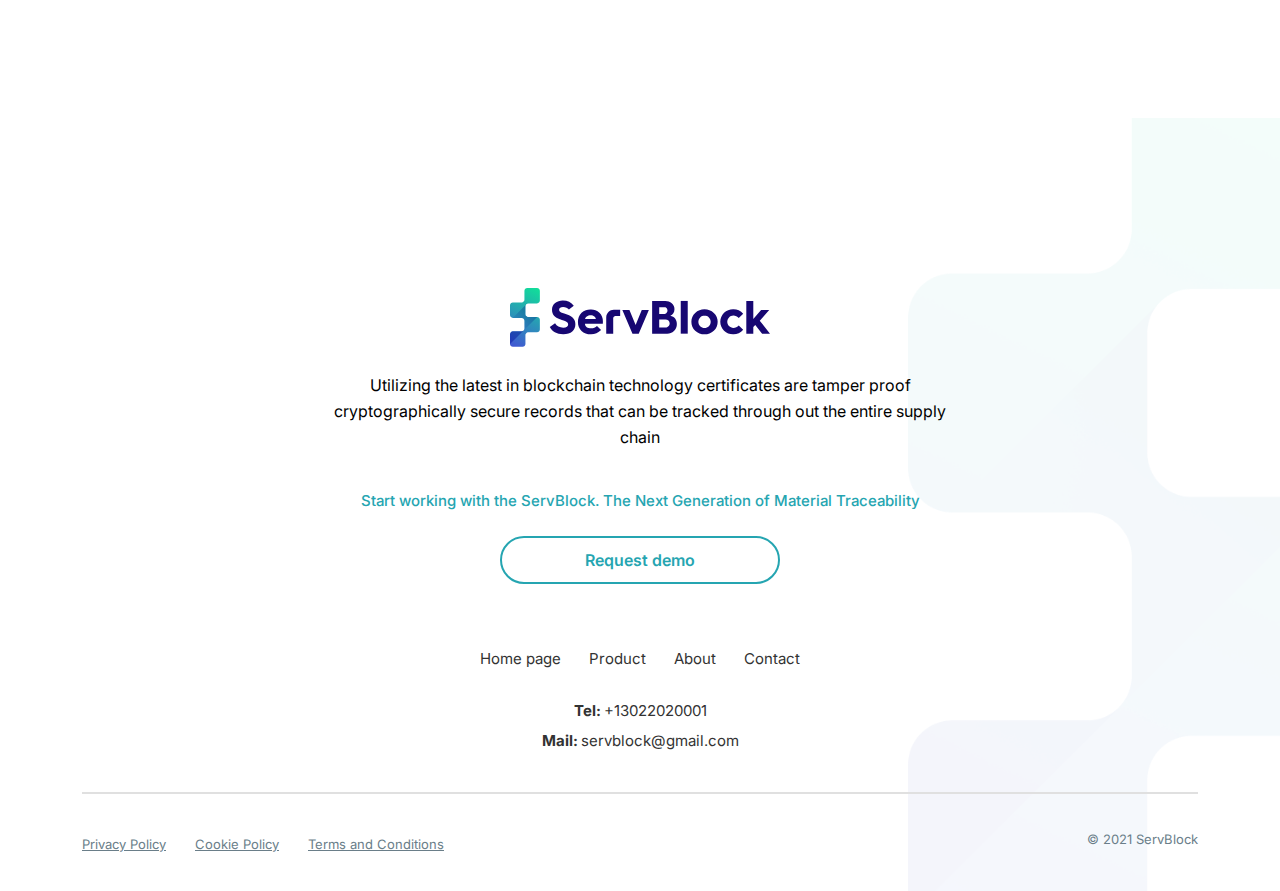
==== commit 2e886573: "update" ====
--- a/about-us.html
+++ b/about-us.html
@@ -7,6 +7,7 @@
     <meta name="viewport" content="width=device-width, initial-scale=1.0">
     <title>About Us</title>
     <link rel="stylesheet" href="css/bootstrap.min.css">
+    <link rel="stylesheet" href="css/aos.css">
     <link rel="stylesheet" href="css/common.css">
     <link rel="stylesheet" href="css/responsive.css">
 </head>
@@ -74,7 +75,7 @@
             <section class="mainsect moreblue">
                 <div class="container">
                     <div class="mainsect__textbox">
-                        <h1>About Us</h1>
+                        <h1 data-aos="fade-left">About Us</h1>
                     </div>
                 </div>
                 <img src="img/pic4.jpg" alt="img">
@@ -113,7 +114,7 @@
                     <h2>Goals</h2>
                     <div class="row">
                         <div class="col-lg-3 col-sm-6">
-                            <div class="chainblock">
+                            <div class="chainblock" data-aos="fade-up">
                                 <div class="chainblock__pic">
                                     <div class="chainblock__picwrap">
                                         <img src="img/goal1.svg" alt="icon">
@@ -128,7 +129,7 @@
                             </div>
                         </div>
                         <div class="col-lg-3 col-sm-6">
-                            <div class="chainblock">
+                            <div class="chainblock" data-aos="fade-up">
                                 <div class="chainblock__pic">
                                     <div class="chainblock__picwrap">
                                         <img src="img/goal2.svg" alt="icon">
@@ -143,7 +144,7 @@
                             </div>
                         </div>
                         <div class="col-lg-3 col-sm-6">
-                            <div class="chainblock">
+                            <div class="chainblock" data-aos="fade-up">
                                 <div class="chainblock__pic">
                                     <div class="chainblock__picwrap">
                                         <img src="img/goal3.svg" alt="icon">
@@ -158,7 +159,7 @@
                             </div>
                         </div>
                         <div class="col-lg-3 col-sm-6">
-                            <div class="chainblock">
+                            <div class="chainblock" data-aos="fade-up">
                                 <div class="chainblock__pic">
                                     <div class="chainblock__picwrap">
                                         <img src="img/goal4.svg" alt="icon">
@@ -173,7 +174,7 @@
                             </div>
                         </div>
                         <div class="col-lg-3 col-sm-6">
-                            <div class="chainblock">
+                            <div class="chainblock" data-aos="fade-up">
                                 <div class="chainblock__pic">
                                     <div class="chainblock__picwrap">
                                         <img src="img/goal5.svg" alt="icon">
@@ -192,13 +193,6 @@
             </section>
 
         </main>
-
-
-
-
-
-
-
 
         <footer class="footer">
             <div class="container">
@@ -247,6 +241,7 @@
 
 
     <script src="js/jquery.js"></script>
+    <script src="js/aos.js"></script>
     <script src="js/bootstrap.min.js"></script>
     <script src="js/common.js"></script>
 </body>
--- a/css/common.css
+++ b/css/common.css
@@ -179,9 +179,6 @@
 .mainsect {
     max-height: 100vh;
     height: 650px;
-    /* background-image: url('../img/pic1.jpg');
-    background-size: cover;
-    background-repeat: no-repeat; */
     position: relative;
     display: flex;
     align-items: center;
@@ -204,7 +201,6 @@
     top: 0;
     width: 100%;
     height: 100%;
-    /* background: #2B2B2B; */
     background: linear-gradient(180deg, #091343 0%, rgba(255, 255, 255, 0) 95.23%);
     opacity: 0.6;
 }
@@ -261,8 +257,7 @@
 }
 
 .custombtn.white {
-    background: #FFFFFF;
-    opacity: 0.8;
+    background: rgba(255, 255, 255, 0.8);
     color: #11DF99;
     border: none;
 }
@@ -287,21 +282,51 @@
     position: relative;
 }
 
-.productsect:after {
+.productsect .testbox {
     content: '';
     display: inline-block;
+    width: 0;
+    height: 100%;
+    position: absolute;
+    left: -50%;
+    top: 0;
+    transition: 1.5s;
+    -webkit-transition: 1.5s;
+    -moz-transition: 1.5s;
+    -ms-transition: 1.5s;
+    -o-transition: 1.5s;
+    overflow: hidden;
+}
+
+.productsect .testbox>div {
+    width: 870px;
+    height: 100%;
     background: rgba(242, 242, 242, 0.8);
     border-radius: 20px;
-    width: 870px;
-    height: 100%;
-    position: absolute;
-    /* right: calc(50% + 120px); */
-    right: calc(50% + 420px);
-    top: 0;
     -webkit-border-radius: 20px;
     -moz-border-radius: 20px;
     -ms-border-radius: 20px;
     -o-border-radius: 20px;
+    position: absolute;
+    left: 0;
+}
+
+.productsect:nth-child(even) .testbox>div {
+    right: 0;
+    left: initial;
+}
+
+.productsect:nth-child(even) .testbox {
+    left: initial;
+    right: -50%;
+}
+
+[data-aos="example-anim1"] {
+    width: 0;
+}
+
+[data-aos="example-anim1"].aos-animate {
+    width: 870px;
 }
 
 .productsect .row {
@@ -337,8 +362,8 @@
 
 .productsect img {
     max-width: 100%;
-    filter: drop-shadow(0px 19px 116px rgba(22, 92, 186, 0.11)) drop-shadow(0px 15.1313px 46.705px rgba(22, 92, 186, 0.0716748)) drop-shadow(0px 10.3906px 47.9761px rgba(22, 92, 186, 0.055)) drop-shadow(0px 5.30649px 51.6653px rgba(22, 92, 186, 0.0383252));
     border-radius: 8px;
+    box-shadow: 0 0 140px rgb(22 92 186 / 25%);
 }
 
 .productsect:nth-child(even) .row {
@@ -776,7 +801,7 @@
 
 .menuburger,
 .closemenu {
-    display: none;
+    display: none !important;
 }
 
 body.overflowhidden {
@@ -917,8 +942,11 @@
 .benefits__circle {
     background: #F2F2F2;
     opacity: 0.5;
-    width: 534px;
+    /*width: 534px;
     height: 534px;
+    */
+    width: 100px;
+    height: 100px;
     position: absolute;
     left: 50%;
     top: 50%;
@@ -933,6 +961,11 @@
     -ms-border-radius: 50%;
     -o-border-radius: 50%;
     z-index: 1;
+    transition: .5s;
+    -webkit-transition: .5s;
+    -moz-transition: .5s;
+    -ms-transition: .5s;
+    -o-transition: .5s;
 }
 
 .benefits .container {
@@ -1383,7 +1416,488 @@
     background-size: 170px;
 }
 
-
+.textpage {
+    padding: 66px 0 0 0;
+}
+
+.textpage h1 {
+    color: #000000;
+    font-weight: bold;
+    font-size: 42px;
+    line-height: 140%;
+    margin-bottom: 30px;
+}
+
+.textpage h5 {
+    margin-bottom: 30px;
+    font-weight: bold;
+    font-size: 24px;
+    line-height: 140%;
+    color: #000;
+}
+
+.textpage__block {
+    margin-bottom: 60px;
+}
+
+.textpage__block p:last-child,
+.textpage__block:last-child {
+    margin-bottom: 0;
+}
+
+.textpage__block ul li {
+    margin-bottom: 10px;
+    font-size: 16px;
+    line-height: 160%;
+    color: #4F4F4F;
+    position: relative;
+    padding-left: 26px;
+}
+
+.textpage__block ul {
+    list-style-type: none;
+    padding: 0 0 0 50px;
+}
+
+.textpage__block ul li:after {
+    content: '';
+    display: inline-block;
+    background: #170772;
+    width: 6px;
+    height: 6px;
+    position: absolute;
+    left: 0;
+    top: 50%;
+    transform: translateY(-50%);
+    -webkit-transform: translateY(-50%);
+    -moz-transform: translateY(-50%);
+    -ms-transform: translateY(-50%);
+    -o-transform: translateY(-50%);
+}
+
+.textpage__block ul li:last-child {
+    margin-bottom: 0;
+}
+
+.textpage__block ul:last-child {
+    margin-bottom: 0;
+}
+
+.mainsect__textbox p {
+    color: #fff;
+    font-weight: 600;
+    font-size: 18px;
+    line-height: 150%;
+}
+
+.news {
+    padding: 100px 0 0 0;
+}
+
+.newblock {
+    border: 1px solid rgba(0, 0, 0, 0.1);
+    margin-bottom: 20px;
+}
+
+.newblock__pic {
+    position: relative;
+    overflow: hidden;
+    height: 219px;
+}
+
+.newblock__pic img {
+    /*width: 100%;
+    height: 100%;
+    object-fit: cover;
+    object-position: 50% 50%;
+    */
+    min-height: 100%;
+    min-width: 100%;
+    position: absolute;
+    top: 50%;
+    left: 50%;
+    transform: translate(-50%, -50%);
+    -webkit-transform: translate(-50%, -50%);
+    -moz-transform: translate(-50%, -50%);
+    -ms-transform: translate(-50%, -50%);
+    -o-transform: translate(-50%, -50%);
+}
+
+.newblock__descr {
+    padding: 30px;
+}
+
+.newblock__descr a {
+    display: block;
+    color: #000000;
+    font-weight: bold;
+    font-size: 20px;
+    line-height: 140%;
+    height: 85px;
+    overflow: hidden;
+    display: -webkit-box;
+    -webkit-line-clamp: 3;
+    -webkit-box-orient: vertical;
+    overflow: hidden;
+    text-decoration: none;
+
+}
+
+.newblock__descrbott {
+    margin-top: 20px;
+    display: flex;
+    align-items: center;
+    justify-content: space-between;
+}
+
+.newblock__descrbott span {
+    color: rgba(0, 0, 0, 0.5);
+    font-size: 14px;
+    line-height: 140%;
+    position: relative;
+    padding-left: 25px;
+
+}
+
+.newblock__descrbott span:after,
+.newcontent__topsect span:after {
+    content: '';
+    display: inline-block;
+    width: 16px;
+    height: 16px;
+    position: absolute;
+    left: 0;
+    top: 50%;
+    transform: translateY(-50%);
+    -webkit-transform: translateY(-50%);
+    -moz-transform: translateY(-50%);
+    -ms-transform: translateY(-50%);
+    -o-transform: translateY(-50%);
+    background-repeat: no-repeat;
+    background-position: center;
+}
+
+.newblock__descrbott .datepost:after,
+.newcontent__topsect span:after {
+    background-image: url('../img/calendar.svg');
+}
+
+.newblock__descrbott .minred:after {
+    background-image: url('../img/clock.svg');
+}
+
+.pagination {
+    margin-top: 30px;
+}
+
+.pagination .page-link {
+    padding: 0;
+    border: none;
+    width: 35px;
+    height: 35px;
+    display: flex;
+    align-items: center;
+    justify-content: center;
+    border-radius: 8px;
+    border: 1px solid transparent;
+    color: rgba(0, 0, 0, .5);
+    font-size: 15px;
+    line-height: 18px;
+    background-color: #fff;
+    box-shadow: none;
+    margin: 0;
+    transition: .3s;
+    -webkit-transition: .3s;
+    -moz-transition: .3s;
+    -ms-transition: .3s;
+    -o-transition: .3s;
+}
+
+.pagination .page-item span {
+    padding: 0;
+    border: none;
+    width: 25px;
+    height: 35px;
+    display: flex;
+    align-items: center;
+    justify-content: center;
+    border-radius: 8px;
+    border: 1px solid transparent;
+    color: rgba(0, 0, 0, .5);
+    font-size: 15px;
+    line-height: 18px;
+    background-color: #fff;
+    box-shadow: none;
+    margin: 0;
+}
+
+
+.pagination .page-item.active a {
+    border: 1px solid #170772;
+    color: #000;
+    background-color: #fff;
+}
+
+.pagination .page-item:first-child {
+    margin-right: 15px;
+}
+
+.pagination .page-item:last-child {
+    margin-left: 15px;
+}
+
+.pagination .page-item a:hover {
+    color: #000;
+}
+
+.pagination .page-item:first-child .page-link:hover,
+.pagination .page-item:last-child .page-link:hover,
+.pagination .page-item.disable {
+    opacity: .3;
+}
+
+.newblock__pic img {
+    transition: .5s;
+    -webkit-transition: .5s;
+    -moz-transition: .5s;
+    -ms-transition: .5s;
+    -o-transition: .5s;
+    animation-timing-function: ease-in-out;
+}
+
+.newblock__pic:hover img {
+    transform: translate(-50%, -50%) scale(1.1);
+    -webkit-transform: translate(-50%, -50%) scale(1.1);
+    -moz-transform: translate(-50%, -50%) scale(1.1);
+    -ms-transform: translate(-50%, -50%) scale(1.1);
+    -o-transform: translate(-50%, -50%) scale(1.1);
+}
+
+.new .mainsect__textbox h1 {
+    margin-bottom: 29px;
+}
+
+.new .mainsect__textbox {
+    max-width: 100%;
+}
+
+.mainsect__textbox p {
+    max-width: 530px;
+}
+
+.newcontent {
+    padding: 70px 0 0 0;
+}
+
+.newcontent__topsect {
+    padding-bottom: 40px;
+    border-bottom: 1px solid rgba(0, 0, 0, 0.1);
+    display: flex;
+    align-items: center;
+    justify-content: space-between;
+}
+
+.newcontent__topsect a {
+    text-decoration: none;
+    color: #170772;
+    font-weight: 600;
+    font-size: 14px;
+    line-height: 140%;
+}
+
+.newcontent__topsect span {
+    color: rgba(0, 0, 0, 0.5);
+    font-size: 14px;
+    line-height: 140%;
+    position: relative;
+    padding-left: 25px;
+}
+
+.newinfo {
+    padding: 58px 0;
+}
+
+.newinfo h1 {
+    color: #000;
+    font-weight: bold;
+    font-size: 36px;
+    line-height: 140%;
+    margin-bottom: 27px;
+}
+
+.newcontent__socialwrap {
+    width: 110px;
+    padding-top: 68px;
+}
+
+.newinfo p {
+    margin-bottom: 25px;
+    color: #4F4F4F;
+    font-size: 16px;
+    line-height: 160%;
+}
+
+.newinfo p:last-child {
+    margin-bottom: 0;
+}
+
+.newinfo img {
+    max-width: 100%;
+    margin: 30px 0;
+}
+
+.newinfo ul {
+    list-style-type: none;
+    padding: 0 0 0 50px;
+    margin: 0 0 25px 0;
+}
+
+.newinfo ul li {
+    position: relative;
+    padding-left: 26px;
+    color: #2E2E2E;
+    font-size: 16px;
+    line-height: 160%;
+    margin-bottom: 14px;
+}
+
+.newinfo ul li:last-child {
+    margin-bottom: 0;
+}
+
+.newinfo ul li:after {
+    content: '';
+    display: inline-block;
+    width: 6px;
+    height: 6px;
+    background: #170772;
+    position: absolute;
+    left: 0;
+    top: 50%;
+    transform: translateY(-50%);
+    -webkit-transform: translateY(-50%);
+    -moz-transform: translateY(-50%);
+    -ms-transform: translateY(-50%);
+    -o-transform: translateY(-50%);
+}
+
+.newcontent__bottsect {
+    display: flex;
+    align-items: center;
+    justify-content: space-between;
+    padding-top: 55px;
+    border-top: 1px solid rgba(0, 0, 0, 0.1);
+    padding-bottom: 20px;
+}
+
+.newcontent__bottsect a {
+    font-weight: 600;
+    font-size: 14px;
+    line-height: 140%;
+    color: #170772;
+    text-decoration: none;
+}
+
+.newcontent__bottsect a.disabled {
+    opacity: 0.15;
+}
+
+.newcontent__socialwrap ul {
+    list-style-type: none;
+    padding: 0;
+    margin: 0;
+    width: 72px;
+    border: 1px solid #E0E0E0;
+    position: sticky;
+    top: 128px;
+}
+
+.newcontent__socialwrap ul li {
+    display: block;
+}
+
+.newcontent__socialwrap ul li a {
+    display: flex;
+    align-items: center;
+    justify-content: center;
+    width: 100%;
+    height: 72px;
+    border-top: 1px solid #E0E0E0;
+    transition: .3s;
+    -webkit-transition: .3s;
+    -moz-transition: .3s;
+    -ms-transition: .3s;
+    -o-transition: .3s;
+}
+
+.newcontent__socialwrap ul li:first-child a {
+    border-top: none;
+}
+
+.newcontent__socialwrap ul li a img {
+    max-width: 26px;
+}
+
+.newcontent__socialwrap ul li a:hover {
+    box-shadow: 0 0 10px #d2d2d2;
+}
+
+.cookie {
+    position: fixed;
+    left: 20px;
+    bottom: 20px;
+    background: #667ada;
+    z-index: 10;
+    max-width: 268px;
+    padding: 36px 24px 24px;
+}
+
+.cookie__close {
+    width: 14px;
+    height: 14px;
+    position: absolute;
+    right: 10px;
+    top: 10px;
+    cursor: pointer;
+}
+
+.cookie p,
+.cookie p a {
+    margin-bottom: 24px;
+    font-size: 15px;
+    line-height: 22px;
+    color: #fff;
+}
+
+.cookie p a:hover {
+    text-decoration: none;
+}
+
+.cookie__apply {
+    width: 100%;
+    border: none;
+    background: #FFFFFF;
+    border-radius: 25px;
+    padding: 0;
+    outline: none;
+    display: flex;
+    align-items: center;
+    justify-content: center;
+    height: 36px;
+    color: #4059D1;
+    font-weight: 500;
+    font-size: 15px;
+    line-height: 18px;
+    transition: .3s;
+    -webkit-transition: .3s;
+    -moz-transition: .3s;
+    -ms-transition: .3s;
+    -o-transition: .3s;
+}
+
+.cookie__apply:hover {
+    color: #000;
+}
 
 
 
--- a/css/responsive.css
+++ b/css/responsive.css
@@ -170,34 +170,48 @@
         height: 500px;
     }
 
-
-
-
-
-
-
-
-
-
-
-
-
-
-
-
-
-
-
-
-
-
-
-
-
-
-
-
-
+    .textpage h1 {
+        font-size: 32px;
+        line-height: 42px;
+        margin-bottom: 20px;
+    }
+
+    .textpage h5 {
+        margin-bottom: 10px;
+    }
+
+    .textpage__block {
+        margin-bottom: 40px;
+    }
+
+    .textpage h5 {
+        font-size: 20px;
+    }
+
+    .newblock__descr a {
+        font-size: 18px;
+        height: 75px;
+    }
+
+    .newblock__descr {
+        padding: 25px;
+    }
+
+    .news {
+        padding-top: 60px;
+    }
+
+    .newcontent {
+        padding-top: 60px;
+    }
+
+    .newcontent__topsect {
+        padding-bottom: 20px;
+    }
+
+    .newcontent__bottsect {
+        padding-top: 25px;
+    }
 
     .chainblock__text p {
         font-size: 16px;
@@ -212,23 +226,15 @@
         font-size: 32px;
     }
 
-
-
     .productsect__text p,
     .footer__descr p {
         line-height: 26px;
     }
 
-
-
-
     .service,
     .ourstory {
         padding: 60px 0;
     }
-
-
-
 
     .service__descr p,
     .product-chain h6,
@@ -260,7 +266,6 @@
 
 @media(max-width:1199.8px) {
 
-
     .header__menu ul li {
         margin-right: 30px;
     }
@@ -332,15 +337,25 @@
         height: 370px;
     }
 
-
-
-
-
-
-
-
-
-
+    .newblock__pic {
+        height: 170px;
+    }
+
+    .newinfo h1 {
+        font-size: 30px;
+    }
+
+    .newinfo {
+        padding: 30px 0;
+    }
+
+    .newcontent__socialwrap {
+        padding-top: 30px;
+    }
+
+    .newinfo img {
+        margin: 0 0 25px 0;
+    }
 
     h1,
     h2 {
@@ -352,10 +367,6 @@
         font-size: 16px;
     }
 
-
-
-
-
     .ourpdoducts h6,
     .product-chain h6,
     .benefits h6 {
@@ -366,7 +377,6 @@
         margin-bottom: 50px;
     }
 
-
     .service {
         padding: 50px 0;
     }
@@ -377,7 +387,6 @@
     .header__menu ul li {
         margin-right: 20px;
     }
-
 
     .mainsect {
         height: 380px;
@@ -515,18 +524,34 @@
         width: 50%;
     }
 
-
-
-
-
-
-
-
-
-
-
-
-
+    .textpage {
+        padding-top: 50px;
+    }
+
+    .newblock__descr {
+        padding: 15px 20px;
+    }
+
+    .newblock__descr a {
+        font-size: 16px;
+        height: 70px;
+    }
+
+    .newcontent {
+        padding-top: 40px;
+    }
+
+    .newinfo h1 {
+        font-size: 28px;
+    }
+
+    .newinfo ul li {
+        margin-bottom: 10px;
+    }
+
+    .newcontent__socialwrap {
+        padding-top: 37px;
+    }
 
     h1,
     h2 {
@@ -539,9 +564,6 @@
         line-height: 38px;
     }
 
-
-
-
     .benefit-text {
         margin-bottom: 30px;
     }
@@ -550,7 +572,7 @@
 
 @media(max-width:767.8px) {
     .menuburger {
-        display: inline-block;
+        display: inline-block !important;
         width: 24px;
         height: 24px;
         position: absolute;
@@ -653,9 +675,8 @@
         width: 24px;
         height: 24px;
         border: none;
-        display: flex;
-    }
-
+        display: flex !important;
+    }
 
     .closemenu img {
         width: 100%;
@@ -711,11 +732,62 @@
         padding-bottom: 50px;
     }
 
-
-
-
-
-
+    .textpage__block ul li {
+        padding-left: 20px;
+        margin-bottom: 5px;
+    }
+
+    .textpage__block ul {
+        padding: 0 0 0 30px;
+    }
+
+    .newcontent__socialwrap ul li a {
+        height: 40px;
+        width: 40px;
+        border: none;
+        border-right: 1px solid #E0E0E0;
+    }
+
+    .newcontent__socialwrap ul li:last-child a {
+        border-right: none;
+    }
+
+    .newcontent__socialwrap {
+        width: 65px;
+    }
+
+    .newinfo h1 {
+        font-size: 22px;
+        margin-bottom: 20px;
+    }
+
+    .newinfo ul {
+        padding: 0;
+        display: inline-block;
+    }
+
+    .newcontent__socialwrap {
+        width: 100%;
+    }
+
+    .newcontent__socialwrap ul {
+        width: auto;
+        position: relative;
+        display: inline-block;
+        top: 0;
+    }
+
+    .newcontent__socialwrap ul li {
+        display: inline-block;
+    }
+
+    .newcontent__socialwrap {
+        padding-top: 15px;
+    }
+
+    .newinfo {
+        padding-top: 20px;
+    }
 
 
 }
@@ -872,6 +944,37 @@
         padding: 50px 0;
     }
 
+    .textpage h1 {
+        font-size: 24px;
+        line-height: 34px;
+        margin-bottom: 10px;
+    }
+
+    .textpage {
+        padding-top: 30px;
+    }
+
+    .textpage__block {
+        margin-bottom: 30px;
+    }
+
+    .textpage h5 {
+        font-size: 18px;
+    }
+
+    .closemenu {
+        top: 15px;
+        right: 15px;
+    }
+
+    .news {
+        padding-top: 50px;
+    }
+
+    .newblock__descrbott span {
+        font-size: 12px;
+    }
+
 
 
 
@@ -948,8 +1051,6 @@
 
 
 
-
-
 @media(max-height:900.8px) and (min-width:1200px) {
     .reqdemo__formsect {
         padding: 40px 60px;
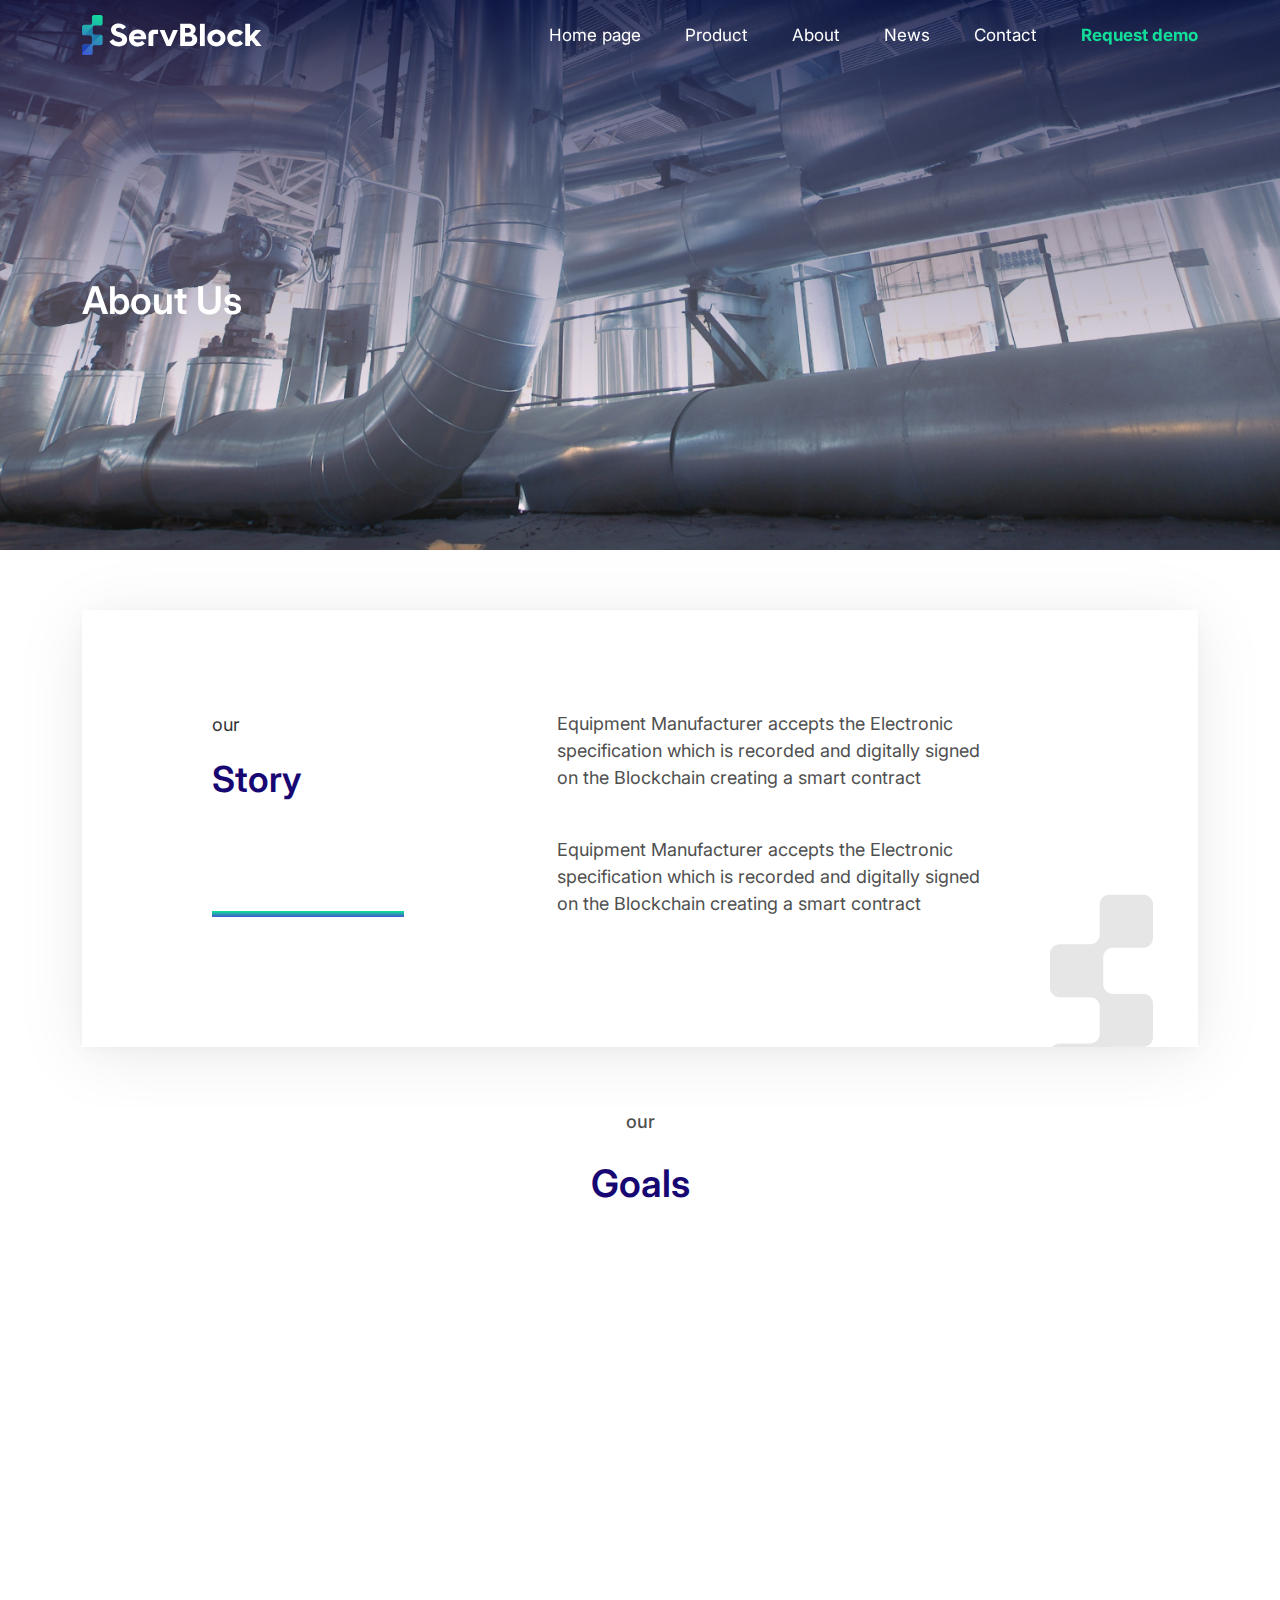
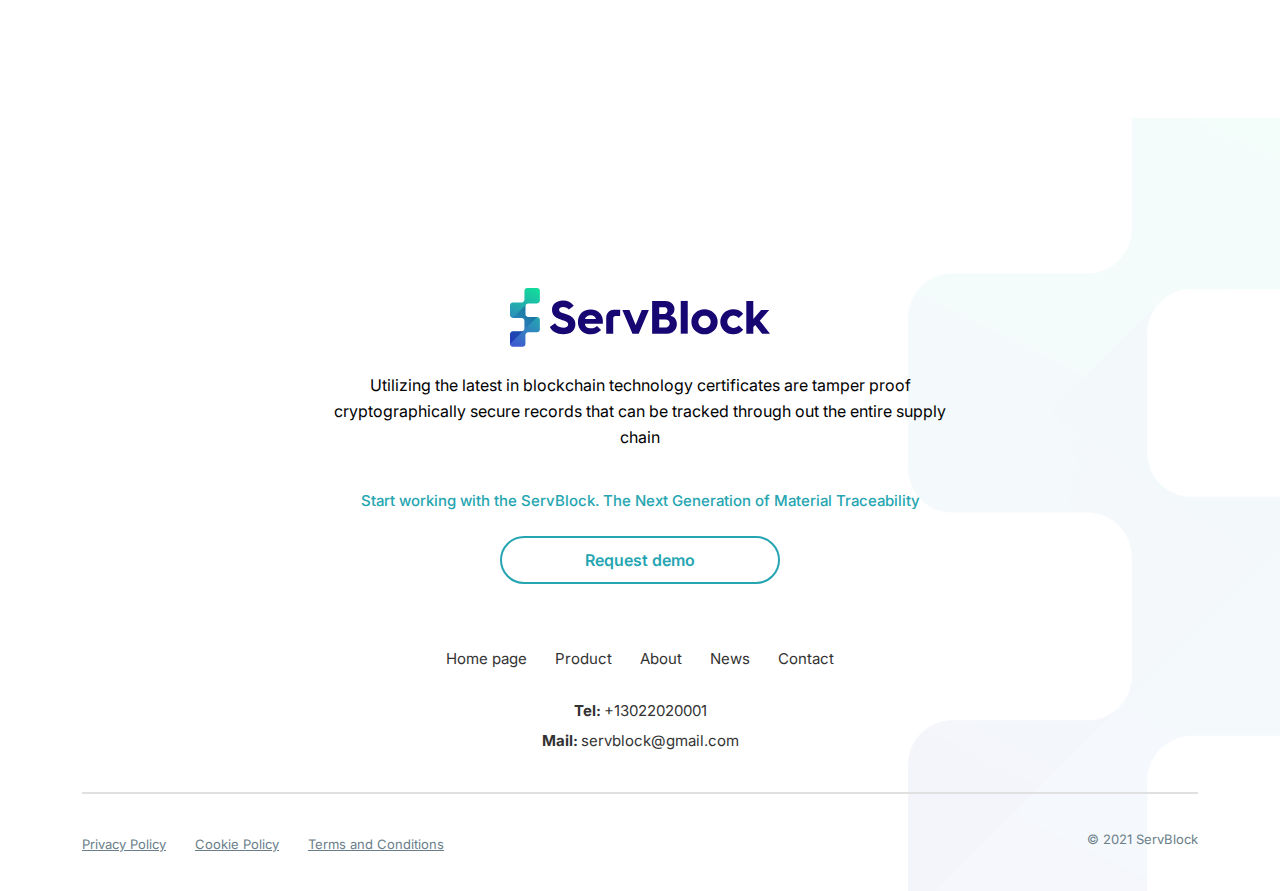
==== commit 881f0e77: "update" ====
--- a/about-us.html
+++ b/about-us.html
@@ -6,6 +6,7 @@
     <meta http-equiv="X-UA-Compatible" content="IE=edge">
     <meta name="viewport" content="width=device-width, initial-scale=1.0">
     <title>About Us</title>
+    <link rel="shortcut icon" href="favico.png" type="image/png">
     <link rel="stylesheet" href="css/bootstrap.min.css">
     <link rel="stylesheet" href="css/aos.css">
     <link rel="stylesheet" href="css/common.css">
@@ -31,17 +32,17 @@
                         </button>
                         <nav class="header__menu">
                             <ul>
-                                <li><a href="#">Home page</a></li>
-                                <li><a href="#">Product</a></li>
-                                <li><a href="#">About</a></li>
-                                <li><a href="#">Contact</a></li>
-                                <li class="green"><a href="#"><span>Request demo</span></a></li>
+                                <li><a href="index.html">Home page</a></li>
+                                <li><a href="product.html">Product</a></li>
+                                <li><a href="about-us.html">About</a></li>
+                                <li><a href="news.html">News</a></li>
+                                <li><a href="contacts.html">Contact</a></li>
+                                <li class="green"><a href="request-demo.html"><span>Request demo</span></a></li>
                             </ul>
                         </nav>
                     </div>
                     <button class="menuburger">
                         <?xml version="1.0" encoding="iso-8859-1"?>
-                        <!-- Generator: Adobe Illustrator 19.0.0, SVG Export Plug-In . SVG Version: 6.00 Build 0)  -->
                         <svg version="1.1" id="Capa_1" xmlns="http://www.w3.org/2000/svg"
                             xmlns:xlink="http://www.w3.org/1999/xlink" x="0px" y="0px" viewBox="0 0 341.333 341.333"
                             style="enable-background:new 0 0 341.333 341.333;" xml:space="preserve">
@@ -66,9 +67,6 @@
                     </button>
                 </div>
             </div>
-
-
-
         </header>
 
         <main class="main">
@@ -207,14 +205,15 @@
                 </div>
                 <div class="reqdemobox">
                     <p>Start working with the ServBlock. The Next Generation of Material Traceability</p>
-                    <a href="#" class="custombtn darkgreen">Request demo</a>
+                    <a href="request-demo.html" class="custombtn darkgreen">Request demo</a>
                 </div>
                 <div class="footer__inf">
                     <ul class="footer__nav">
-                        <li><a href="#">Home page</a></li>
-                        <li><a href="#">Product</a></li>
-                        <li><a href="#">About</a></li>
-                        <li><a href="#">Contact</a></li>
+                        <li><a href="index.html">Home page</a></li>
+                        <li><a href="product.html">Product</a></li>
+                        <li><a href="about-us.html">About</a></li>
+                        <li><a href="news.html">News</a></li>
+                        <li><a href="contacts.html">Contact</a></li>
                     </ul>
                     <ul class="footer__contacts">
                         <li>Tel:<a href="tel:+13022020001">+13022020001</a></li>
@@ -223,21 +222,15 @@
                 </div>
                 <div class="footer__bottsect d-flex justify-content-between">
                     <ul>
-                        <li><a href="#">Privacy Policy</a></li>
-                        <li><a href="#">Cookie Policy</a></li>
-                        <li><a href="#">Terms and Conditions</a></li>
+                        <li><a href="privacy.html">Privacy Policy</a></li>
+                        <li><a href="cookie.html">Cookie Policy</a></li>
+                        <li><a href="terms.html">Terms and Conditions</a></li>
                     </ul>
                     <span>© 2021 ServBlock</span>
                 </div>
             </div>
-
-
-
         </footer>
     </div>
-
-
-
 
 
     <script src="js/jquery.js"></script>
--- a/css/common.css
+++ b/css/common.css
@@ -1900,6 +1900,9 @@
 }
 
 
+section {
+    overflow: hidden;
+}
 
 
 
--- a/css/responsive.css
+++ b/css/responsive.css
@@ -567,6 +567,15 @@
     .benefit-text {
         margin-bottom: 30px;
     }
+
+    .header__menu ul li {
+        margin-right: 15px;
+    }
+
+    .header__menu ul li a {
+        font-size: 15px;
+    }
+
 
 }
 
